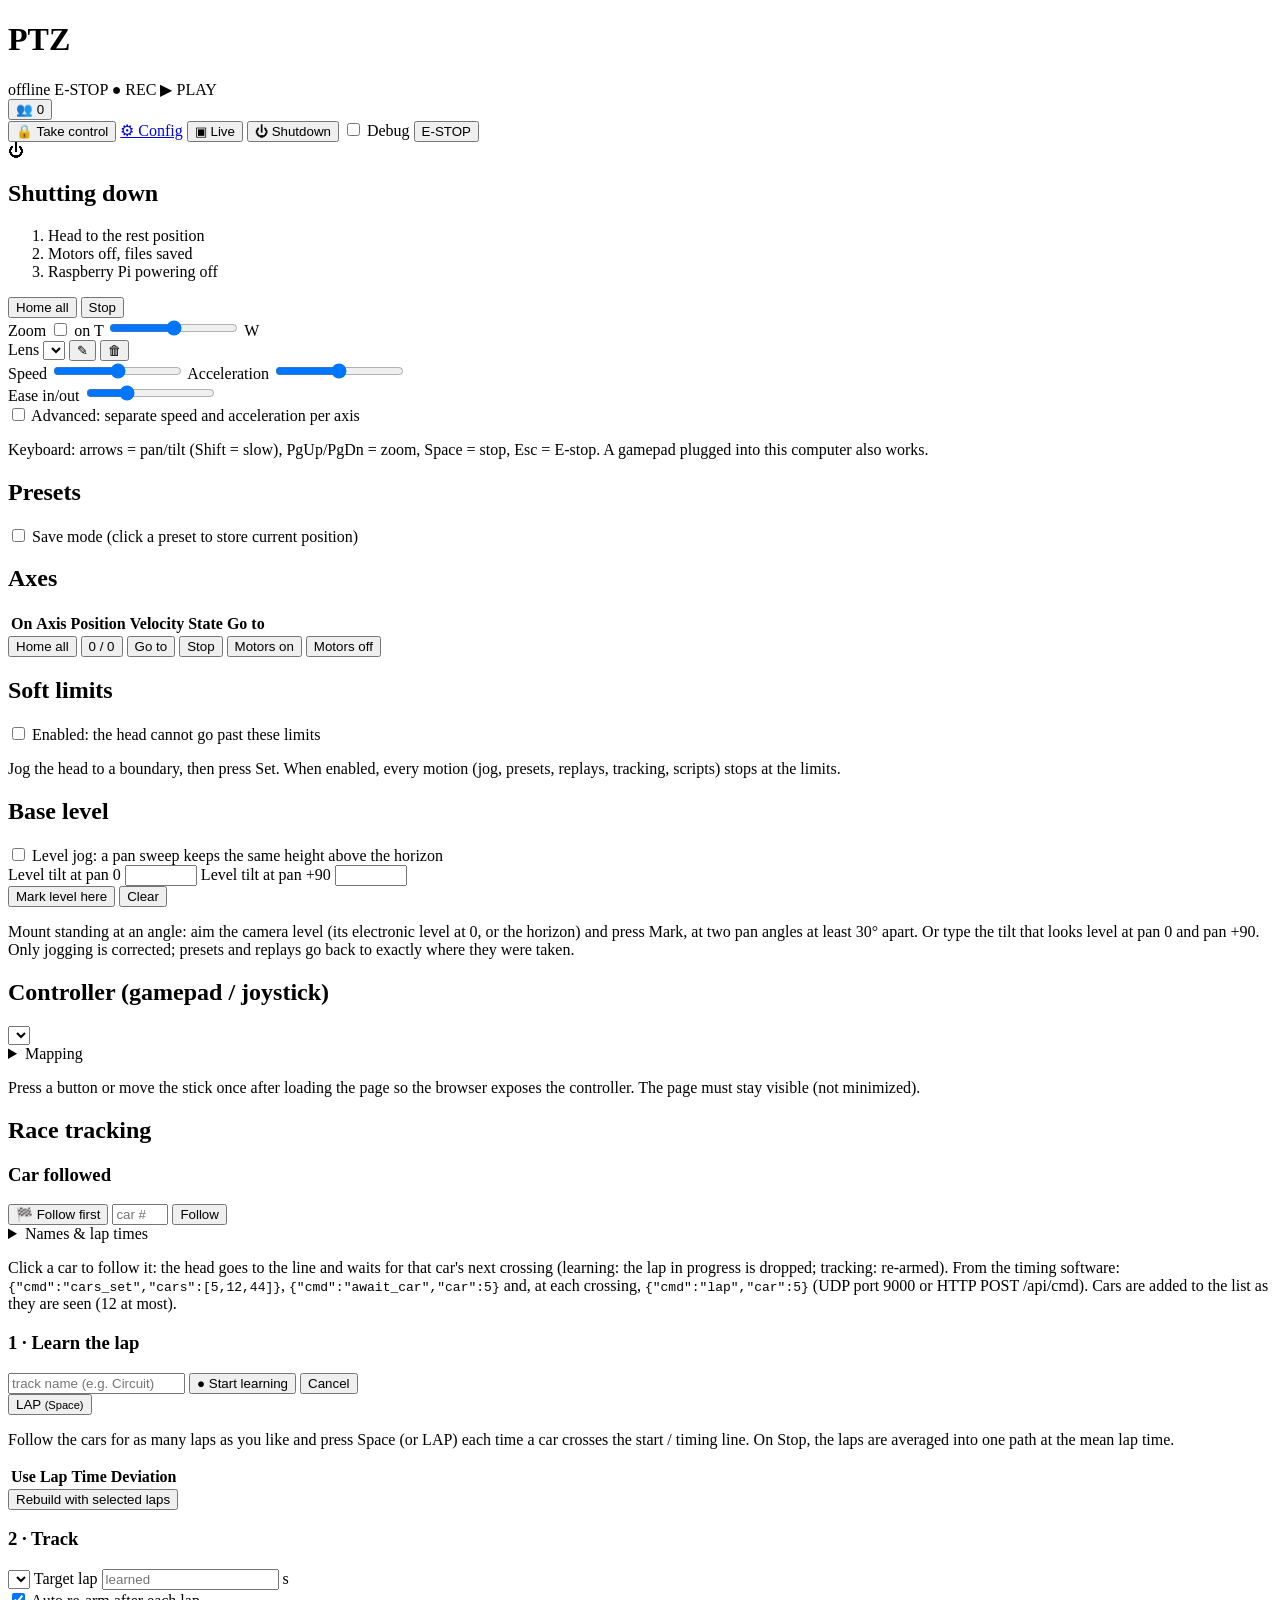
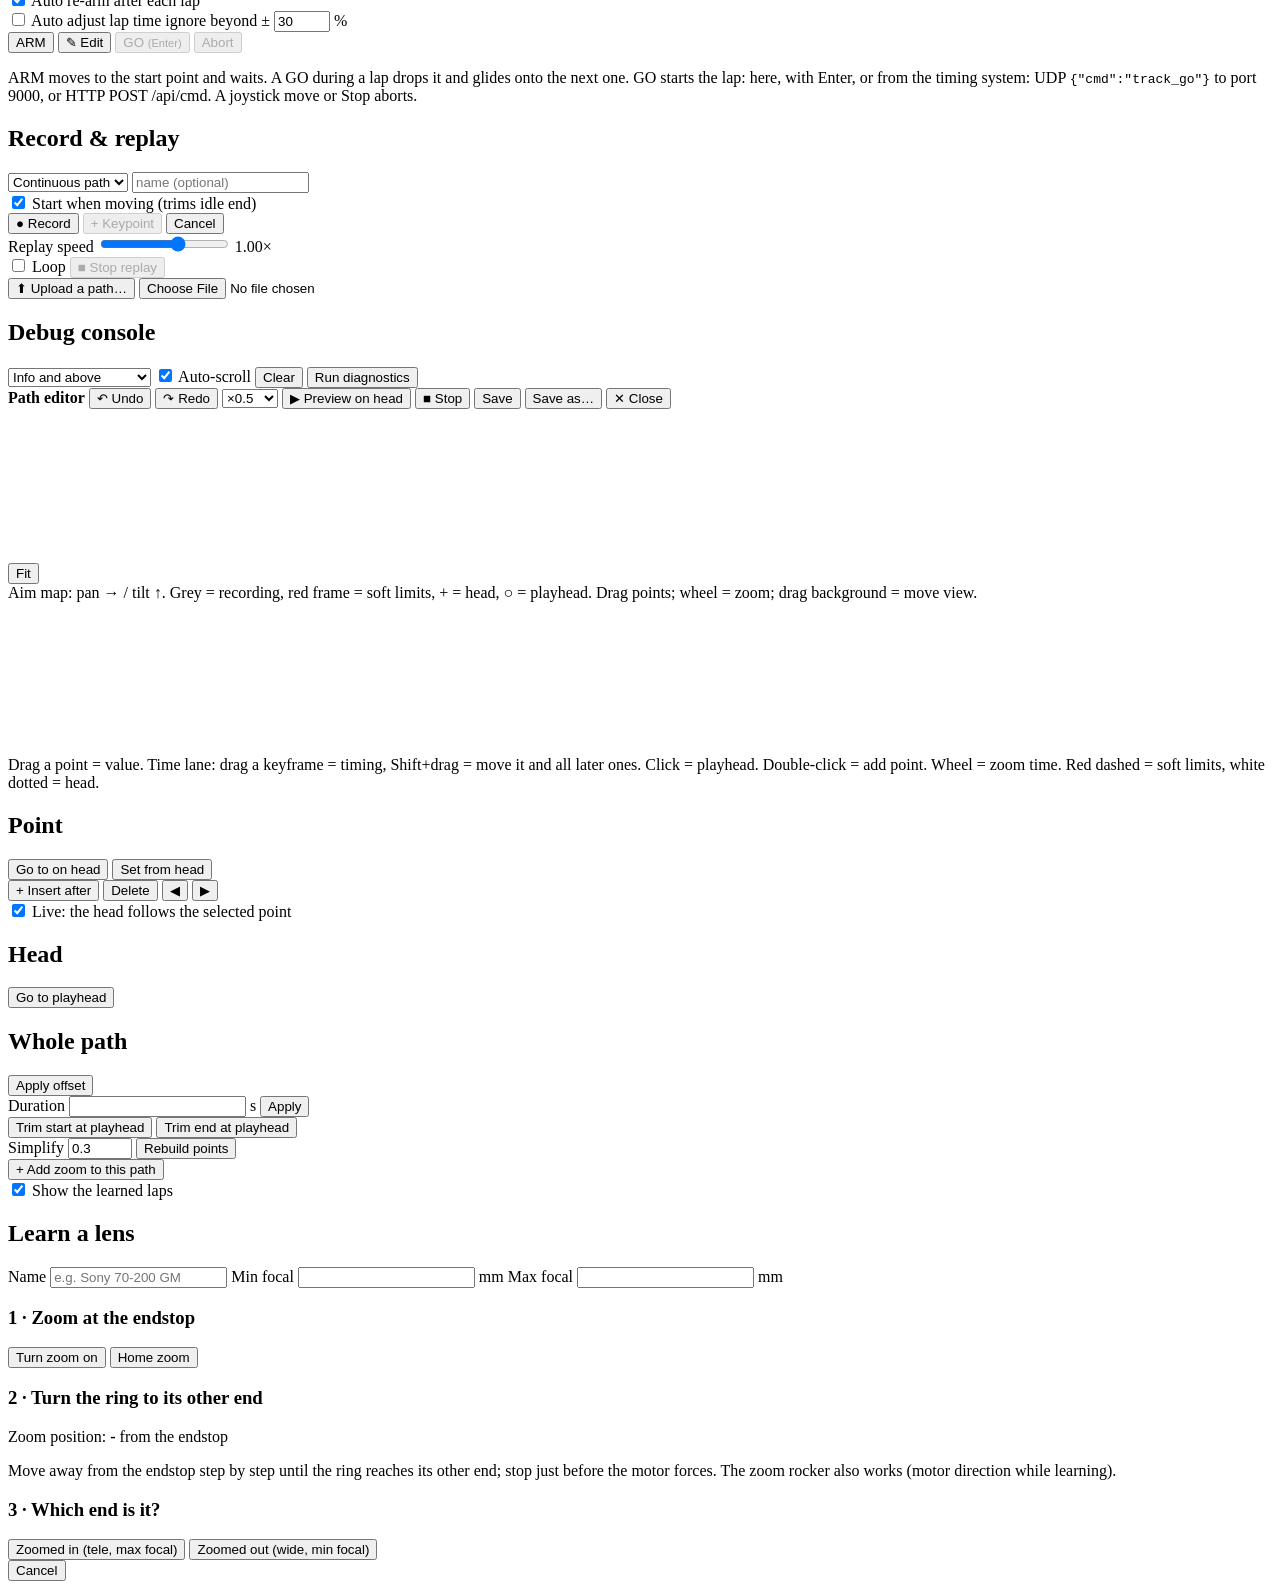
==== host/ptz/web/index.html @ 60d63cf4 "Zoom lenses: learned ring travel and direction, zoom in is always tele (v0.11.0) - Lens profiles (na" ====
<!doctype html>
<html lang="en">
<head>
  <meta charset="utf-8">
  <meta name="viewport" content="width=device-width, initial-scale=1, user-scalable=no">
  <title>PTZ Control</title>
  <link rel="stylesheet" href="/static/style.css">
</head>
<body>
  <header>
    <h1>PTZ</h1>
    <span id="conn" class="badge off">offline</span>
    <span id="estop-badge" class="badge danger hidden">E-STOP</span>
    <span id="rec-badge" class="badge rec hidden">● REC</span>
    <span id="play-badge" class="badge play hidden">▶ PLAY</span>
    <span id="error" class="error"></span>
    <div class="clients">
      <button id="btn-clients" class="small ghost" title="Connected devices">👥 <span id="client-count">0</span></button>
      <div id="clients-pop" class="popover hidden"></div>
    </div>
    <button id="btn-lock" class="small lock" title="Blocking mode: only you can move the head">🔒 Take control</button>
    <a class="btn small" href="/settings" title="Edit the configuration file">⚙ Config</a>
    <button id="btn-live" class="small" title="Live view: only jog, position, presets and race tracking (also at /live)">▣ Live</button>
    <button id="btn-shutdown" class="small" title="Rest the head, turn the motors off and shut the Pi down">⏻ Shutdown</button>
    <label class="debug-toggle"><input id="debug-mode" type="checkbox"> Debug</label>
    <button id="btn-estop" class="estop">E-STOP</button>
  </header>
  <div id="lock-banner" class="lock-banner hidden"></div>
  <div id="shutdown" class="shutdown hidden">
    <div class="sd-box">
      <div id="sd-icon" class="sd-icon">⏻</div>
      <h2 id="sd-title">Shutting down</h2>
      <p id="sd-msg"></p>
      <ol class="sd-steps">
        <li id="sd-s-parking">Head to the rest position</li>
        <li id="sd-s-motors_off">Motors off, files saved</li>
        <li id="sd-s-powering_off">Raspberry Pi powering off</li>
      </ol>
      <p id="sd-hint" class="muted"></p>
    </div>
  </div>
  <div id="config-banner" class="lock-banner hidden"></div>

  <main class="layout">
    <div class="col col-left">
      <section class="card control">
        <div id="readout" class="readout"></div>
        <div class="row live-only">
          <button id="btn-live-home">Home all</button>
          <button id="btn-live-stop">Stop</button>
        </div>
        <div id="pad" class="pad"><div id="knob" class="knob"></div></div>
        <div class="zoom">
          <label>Zoom</label>
          <label class="axis-toggle" title="Zoom drive fitted? Off: unpowered, left out of Home all, presets and replays">
            <input id="zoom-active" type="checkbox"> on</label>
          <span class="zt" title="Zoom in (tele)">T</span>
          <input id="zoom" type="range" min="-1" max="1" step="0.01" value="0">
          <span class="zt" title="Zoom out (wide)">W</span>
        </div>
        <div class="lens-row">
          <label for="lens-select">Lens</label>
          <select id="lens-select" title="The lens fitted: zoom in / out then turn its ring the right way, between its two ends"></select>
          <button id="btn-lens-edit" class="small" title="Learn this lens again">✎</button>
          <button id="btn-lens-del" class="small" title="Forget this lens">🗑</button>
          <span id="lens-info" class="lens-info"></span>
        </div>
        <div class="motion-settings">
          <div id="simple-sliders" class="sliders">
            <label for="speed">Speed</label>
            <input id="speed" type="range" min="0" max="1" step="any">
            <span id="speed-val" class="val"></span>
            <label for="accel">Acceleration</label>
            <input id="accel" type="range" min="0" max="1" step="any">
            <span id="accel-val" class="val"></span>
          </div>
          <table id="axis-sliders" class="axis-sliders hidden"><tbody></tbody></table>
          <div class="sliders">
            <label for="smoothing">Ease in/out</label>
            <input id="smoothing" type="range" min="0" max="1" step="0.05" value="0.3">
            <span id="smoothing-val" class="val"></span>
          </div>
          <label class="adv"><input id="advanced" type="checkbox"> Advanced: separate speed and acceleration per axis</label>
        </div>
        <p class="hint">Keyboard: arrows = pan/tilt (Shift = slow), PgUp/PgDn = zoom,
          Space = stop, Esc = E-stop. A gamepad plugged into this computer also works.</p>
      </section>

      <section class="card presets-card">
        <h2>Presets</h2>
        <div class="row">
          <label><input id="save-mode" type="checkbox"> Save mode (click a preset to store current position)</label>
        </div>
        <div id="presets" class="presets"></div>
      </section>
    </div>
    <div class="col col-mid">
      <section class="card axes-card">
        <h2>Axes</h2>
        <table id="axes"><thead>
          <tr><th title="Axis in use">On</th><th>Axis</th><th>Position</th><th>Velocity</th><th>State</th><th>Go to</th><th></th></tr>
        </thead><tbody></tbody></table>
        <div class="row buttons">
          <button id="btn-home">Home all</button>
        <button id="btn-center" title="Move pan and tilt to 0 / 0 (current speed and ease)">0 / 0</button>
          <button id="btn-goto">Go to</button>
          <button id="btn-stop">Stop</button>
          <button id="btn-enable">Motors on</button>
          <button id="btn-disable">Motors off</button>
        </div>
      </section>


      <section class="card limits-card">
        <h2>Soft limits</h2>
        <label class="lim-on"><input id="limits-on" type="checkbox"> Enabled: the head cannot go past these limits</label>
        <table id="limits-table"><tbody></tbody></table>
        <p class="hint">Jog the head to a boundary, then press Set. When enabled, every motion
          (jog, presets, replays, tracking, scripts) stops at the limits.</p>
      </section>

      <section class="card level-card" id="level-card">
        <h2>Base level</h2>
        <label class="lim-on"><input id="level-on" type="checkbox"> Level jog: a pan sweep keeps the same height above the horizon</label>
        <div class="level-grid">
          <label for="level-pitch" title="Tilt reading that looks level with the head at pan 0">Level tilt at pan 0</label>
          <input id="level-pitch" type="number" step="0.1" min="-45" max="45" class="num">
          <label for="level-roll" title="Tilt reading that looks level with the head at pan +90">Level tilt at pan +90</label>
          <input id="level-roll" type="number" step="0.1" min="-45" max="45" class="num">
        </div>
        <div class="row buttons">
          <button id="btn-level-mark" title="The camera looks level right now (camera level at 0, or the horizon centred)">Mark level here</button>
          <button id="btn-level-clear" class="ghost" title="Forget the marks: base level again">Clear</button>
          <span id="level-info" class="muted"></span>
        </div>
        <p class="hint">Mount standing at an angle: aim the camera level (its electronic level
          at 0, or the horizon) and press Mark, at two pan angles at least 30° apart. Or type
          the tilt that looks level at pan 0 and pan +90. Only jogging is corrected;
          presets and replays go back to exactly where they were taken.</p>
      </section>

      <section class="card pad-card">
        <h2>Controller (gamepad / joystick)</h2>
        <div id="gp-warning" class="result-bad hidden"></div>
        <div class="row" style="margin-top:0">
          <select id="gp-select" title="Which controller drives the head"></select>
          <span id="gp-info" class="muted"></span>
        </div>
        <div id="gp-live" class="gp-live"></div>
        <details id="gp-mapping-box">
          <summary>Mapping</summary>
          <table class="gp-map"><tbody>
            <tr><td>Pan</td><td><select id="gp-pan" class="gp-axis"></select></td>
              <td><label><input id="gp-pan-inv" type="checkbox"> invert</label></td>
              <td><button class="small" data-detect="gp-pan">detect</button></td></tr>
            <tr><td>Tilt</td><td><select id="gp-tilt" class="gp-axis"></select></td>
              <td><label><input id="gp-tilt-inv" type="checkbox"> invert</label></td>
              <td><button class="small" data-detect="gp-tilt">detect</button></td></tr>
            <tr><td>Zoom stick</td><td><select id="gp-zoom" class="gp-axis"></select></td>
              <td><label><input id="gp-zoom-inv" type="checkbox"> invert</label></td>
              <td><button class="small" data-detect="gp-zoom">detect</button></td></tr>
            <tr><td>Slider</td><td><select id="gp-slider" class="gp-axis"></select></td>
              <td><label><input id="gp-slider-inv" type="checkbox"> invert</label></td>
              <td><button class="small" data-detect="gp-slider">detect</button></td></tr>
            <tr><td>Slider controls</td><td colspan="3"><select id="gp-slider-mode">
              <option value="speed">Joystick speed</option>
              <option value="zoom_pos">Zoom position (slider = zoom)</option>
              <option value="zoom_rate">Zoom rate (centre = stop)</option>
            </select></td></tr>
            <tr><td>Deadband</td><td colspan="3"><input id="gp-deadband" type="number" min="0" max="0.5" step="0.01" class="short"></td></tr>
          </tbody></table>
          <div id="gp-buttons" class="gp-buttons"></div>
          <div class="row"><button id="gp-reset" class="small">Reset mapping to defaults</button></div>
        </details>
        <p class="hint">Press a button or move the stick once after loading the page so the
          browser exposes the controller. The page must stay visible (not minimized).</p>
      </section>
    </div>
    <div class="col col-right">
      <section class="card race">
        <h2>Race tracking</h2>
        <h3>Car followed <span id="car-status" class="car-status"></span></h3>
        <div class="row car-tools">
          <button id="btn-follow-first" title="Follow the leading car, whatever its number. When another car takes the lead (it crosses the line first), the head switches to it at that crossing.">🏁 Follow first</button>
          <input id="car-add" type="number" min="1" max="999" placeholder="car #" class="short">
          <button id="btn-car-add" class="small" title="Follow this car number (added to the list)">Follow</button>
        </div>
        <div id="car-grid" class="car-grid"></div>
        <details class="car-more">
          <summary>Names &amp; lap times</summary>
          <table id="car-table" class="car-table"><thead>
            <tr><th>Car</th><th>Name</th><th>Pos</th><th>Laps</th><th>Last</th><th>Best</th><th>Seen</th></tr>
          </thead><tbody></tbody></table>
          <div class="row">
            <button id="btn-cars-reset" class="small ghost" title="New race: forget every lap time and position (the list and names are kept)">Reset lap times</button>
            <button id="btn-cars-flush" class="small ghost" title="Forget every car: numbers, names and lap times">Flush car list</button>
          </div>
        </details>
        <p class="hint">Click a car to follow it: the head goes to the line and waits for
          that car's next crossing (learning: the lap in progress is dropped; tracking: re-armed).
          From the timing software: <code>{"cmd":"cars_set","cars":[5,12,44]}</code>,
          <code>{"cmd":"await_car","car":5}</code> and, at each crossing,
          <code>{"cmd":"lap","car":5}</code> (UDP port 9000 or HTTP POST /api/cmd).
          Cars are added to the list as they are seen (12 at most).</p>

        <h3>1 · Learn the lap</h3>
        <div class="row">
          <input id="learn-name" type="text" placeholder="track name (e.g. Circuit)">
          <button id="btn-learn" class="rec-btn">● Start learning</button>
          <button id="btn-learn-cancel" class="hidden">Cancel</button>
        </div>
        <div id="learn-active" class="hidden">
          <button id="btn-lap" class="lap-btn">LAP <small>(Space)</small></button>
          <div id="learn-status" class="muted"></div>
        </div>
        <p class="hint">Follow the cars for as many laps as you like and press Space
          (or LAP) each time a car crosses the start / timing line. On Stop, the laps
          are averaged into one path at the mean lap time.</p>
        <div id="build-result" class="hidden">
          <table id="lap-table"><thead><tr><th>Use</th><th>Lap</th><th>Time</th><th>Deviation</th></tr></thead><tbody></tbody></table>
          <div class="row"><button id="btn-rebuild" class="small">Rebuild with selected laps</button>
            <span id="build-info" class="muted"></span></div>
        </div>

        <h3>2 · Track</h3>
        <div class="row">
          <select id="track-select"></select>
          <label>Target lap <input id="target-lap" type="number" min="1" step="0.1" placeholder="learned" class="short"> s</label>
        </div>
        <div class="row race-settings">
          <label><input id="auto-rearm" type="checkbox" checked> Auto re-arm after each lap</label>
        </div>
        <div class="row race-settings">
          <label title="After each GO, the next lap time moves halfway to the measured GO-to-GO time">
            <input id="auto-adjust" type="checkbox"> Auto adjust lap time</label>
          <label title="Measured laps further than this from the current lap time are ignored (crash, slow lap, another car)">
            ignore beyond ± <input id="adjust-tol" type="number" min="2" max="100" step="1" value="30" class="short"> %</label>
        </div>
        <div id="track-speed" class="muted"></div>
        <div class="row">
          <button id="btn-arm">ARM</button>
          <button id="btn-track-edit" title="Fine-tune this track in the path editor">✎ Edit</button>
          <button id="btn-go" class="go-btn" disabled title="Start the lap now. During a lap: drop it and start the next one">GO <small>(Enter)</small></button>
          <button id="btn-track-abort" disabled>Abort</button>
        </div>
        <div class="row"><div class="progress"><div id="track-progress"></div></div></div>
        <div id="track-status" class="muted"></div>
        <p class="hint">ARM moves to the start point and waits. A GO during a lap drops it and
          glides onto the next one. GO starts the lap: here,
          with Enter, or from the timing system: UDP <code>{"cmd":"track_go"}</code> to port 9000,
          or HTTP POST /api/cmd. A joystick move or Stop aborts.</p>
      </section>

      <section class="card recorder">
        <h2>Record &amp; replay</h2>
        <div class="row">
          <select id="rec-mode" title="Continuous: the whole path is recorded. Keypoints: only the points you add, replayed smoothly.">
            <option value="continuous">Continuous path</option>
            <option value="keypoints">Keypoints</option>
          </select>
          <input id="rec-name" type="text" placeholder="name (optional)">
        </div>
        <div class="row">
          <label title="The clock starts when the head starts to move, and the motionless end is trimmed">
            <input id="rec-on-move" type="checkbox" checked> Start when moving (trims idle end)</label>
        </div>
        <div class="row">
          <button id="btn-rec" class="rec-btn">● Record</button>
          <button id="btn-keypoint" disabled>+ Keypoint</button>
          <button id="btn-rec-cancel" class="hidden">Cancel</button>
        </div>
        <div id="rec-status" class="muted"></div>

        <div class="sliders replay">
          <label for="play-speed">Replay speed</label>
          <input id="play-speed" type="range" min="-3.32" max="2" step="0.01" value="0">
          <span id="play-speed-val" class="val">1.00×</span>
        </div>
        <div class="row">
          <label><input id="play-loop" type="checkbox"> Loop</label>
          <button id="btn-play-stop" disabled>■ Stop replay</button>
          <div class="progress"><div id="play-progress"></div></div>
        </div>
        <div id="play-status" class="muted"></div>
        <table id="recordings"><tbody></tbody></table>
        <div class="row">
          <button id="btn-upload" class="small">⬆ Upload a path…</button>
          <input id="upload-file" type="file" accept=".json,application/json" class="hidden">
        </div>
      </section>
    </div>

    <section id="debug-card" class="card debug hidden">
      <h2>Debug console</h2>
      <div class="row">
        <select id="log-level">
          <option value="DEBUG">All messages</option>
          <option value="INFO" selected>Info and above</option>
          <option value="WARNING">Warnings and errors</option>
        </select>
        <label><input id="log-autoscroll" type="checkbox" checked> Auto-scroll</label>
        <button id="btn-log-clear">Clear</button>
        <button id="btn-diag">Run diagnostics</button>
      </div>
      <div id="console" class="console"></div>
    </section>
  </main>


  <!-- ============================== path editor (overlay) ============================== -->
  <div id="editor" class="editor hidden">
    <div class="ed-bar">
      <b id="ed-title">Path editor</b>
      <span id="ed-info" class="muted"></span>
      <span class="grow"></span>
      <button id="ed-undo" class="small" title="Ctrl+Z">↶ Undo</button>
      <button id="ed-redo" class="small" title="Ctrl+Y">↷ Redo</button>
      <select id="ed-prev-speed" title="Preview speed"><option value="0.25">×0.25</option><option value="0.5" selected>×0.5</option><option value="1">×1</option></select>
      <button id="ed-preview" class="small">▶ Preview on head</button>
      <button id="ed-prev-stop" class="small">■ Stop</button>
      <button id="ed-save" class="small rec-btn">Save</button>
      <button id="ed-saveas" class="small">Save as…</button>
      <button id="ed-close" class="small">✕ Close</button>
    </div>
    <div class="ed-body">
      <div class="ed-views">
        <div class="ed-map-wrap">
          <canvas id="ed-map"></canvas>
          <div class="ed-overlay-btns"><button id="ed-fit" class="small">Fit</button></div>
          <div class="ed-legend muted">Aim map: pan → / tilt ↑. Grey = recording, red frame = soft limits, + = head, ○ = playhead. Drag points; wheel = zoom; drag background = move view.</div>
        </div>
        <div class="ed-tl-wrap">
          <canvas id="ed-tl"></canvas>
          <div class="ed-legend muted">Drag a point = value. Time lane: drag a keyframe = timing, Shift+drag = move it and all later ones. Click = playhead. Double-click = add point. Wheel = zoom time. Red dashed = soft limits, white dotted = head.</div>
        </div>
      </div>
      <div class="ed-side">
        <section class="card">
          <h2>Point <span id="ed-pt-index"></span></h2>
          <div id="ed-point" class="ed-point"></div>
          <div class="row">
            <button id="ed-goto" class="small" title="Move the head to this point">Go to on head</button>
            <button id="ed-from-head" class="small" title="Store the head position in this point">Set from head</button>
          </div>
          <div class="row">
            <button id="ed-insert" class="small">+ Insert after</button>
            <button id="ed-delete" class="small">Delete</button>
            <button id="ed-prev-pt" class="small">◀</button>
            <button id="ed-next-pt" class="small">▶</button>
          </div>
          <label class="ed-live"><input id="ed-live" type="checkbox" checked> Live: the head follows the selected point</label>
        </section>
        <section class="card">
          <h2>Head</h2>
          <div id="ed-head" class="ed-head"></div>
          <div class="row"><button id="ed-goto-play" class="small">Go to playhead</button>
            <span id="ed-play-t" class="muted"></span></div>
        </section>
        <section class="card">
          <h2>Whole path</h2>
          <div id="ed-offsets" class="ed-offsets"></div>
          <div class="row"><button id="ed-offset-apply" class="small">Apply offset</button></div>
          <div class="row">
            <label>Duration <input id="ed-duration" type="number" min="0.5" step="0.1" class="short"> s</label>
            <button id="ed-duration-apply" class="small">Apply</button>
          </div>
          <div class="row">
            <button id="ed-trim-start" class="small">Trim start at playhead</button>
            <button id="ed-trim-end" class="small">Trim end at playhead</button>
          </div>
          <div class="row">
            <label>Simplify <input id="ed-tol" type="number" min="0.02" max="5" step="0.05" value="0.3" class="short"></label>
            <button id="ed-resimplify" class="small">Rebuild points</button>
          </div>
          <div id="ed-dev" class="muted"></div>
          <div class="row" id="ed-zoom-add-row"><button id="ed-zoom-add" class="small">+ Add zoom to this path</button></div>
          <label class="ed-live" id="ed-ghost-row"><input id="ed-ghosts" type="checkbox" checked> Show the learned laps</label>
        </section>
      </div>
    </div>
  </div>

  <div id="lens-wizard" class="modal hidden">
    <div class="modal-box">
      <h2>Learn a lens</h2>
      <div class="lw-form">
        <label>Name <input id="lw-name" type="text" maxlength="32" placeholder="e.g. Sony 70-200 GM"></label>
        <label>Min focal <input id="lw-fmin" type="number" min="1" step="1" class="short"> mm</label>
        <label>Max focal <input id="lw-fmax" type="number" min="1" step="1" class="short"> mm</label>
      </div>
      <h3>1 · Zoom at the endstop</h3>
      <div class="row">
        <span id="lw-state" class="lw-state"></span>
        <button id="lw-on" class="small">Turn zoom on</button>
        <button id="lw-home" class="small">Home zoom</button>
      </div>
      <h3>2 · Turn the ring to its other end</h3>
      <div class="lw-pos">Zoom position: <b id="lw-pos">-</b> <span class="muted">from the endstop</span></div>
      <div id="lw-steps" class="lw-steps"></div>
      <p class="hint">Move away from the endstop step by step until the ring reaches its other
        end; stop just before the motor forces. The zoom rocker also works (motor direction
        while learning).</p>
      <h3>3 · Which end is it?</h3>
      <div class="row lw-ends">
        <button id="lw-tele" title="The picture is zoomed in: max focal">Zoomed in (tele, max focal)</button>
        <button id="lw-wide" title="The picture is zoomed out: min focal">Zoomed out (wide, min focal)</button>
      </div>
      <div id="lw-msg" class="lw-msg"></div>
      <div class="row lw-foot"><button id="lw-cancel" class="small ghost">Cancel</button></div>
    </div>
  </div>

  <script src="/static/app.js"></script>
  <script src="/static/editor.js"></script>
</body>
</html>
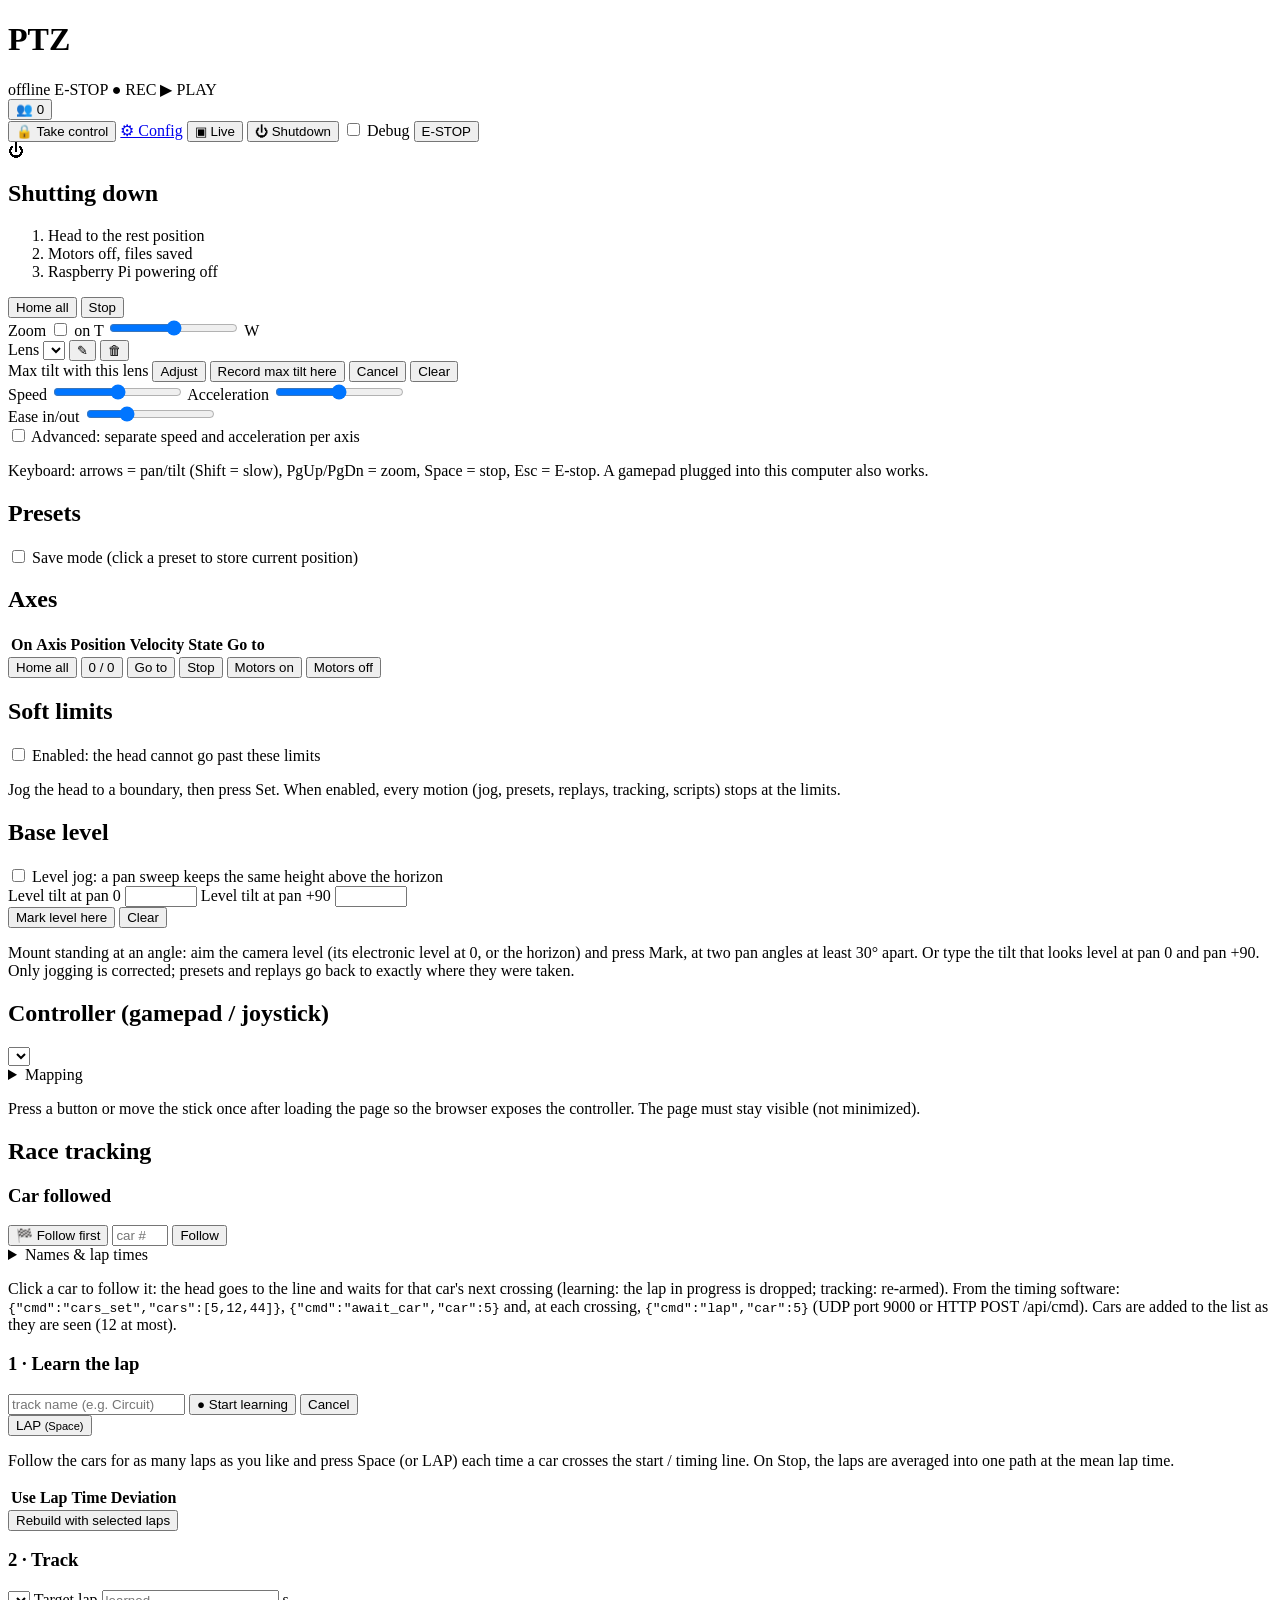
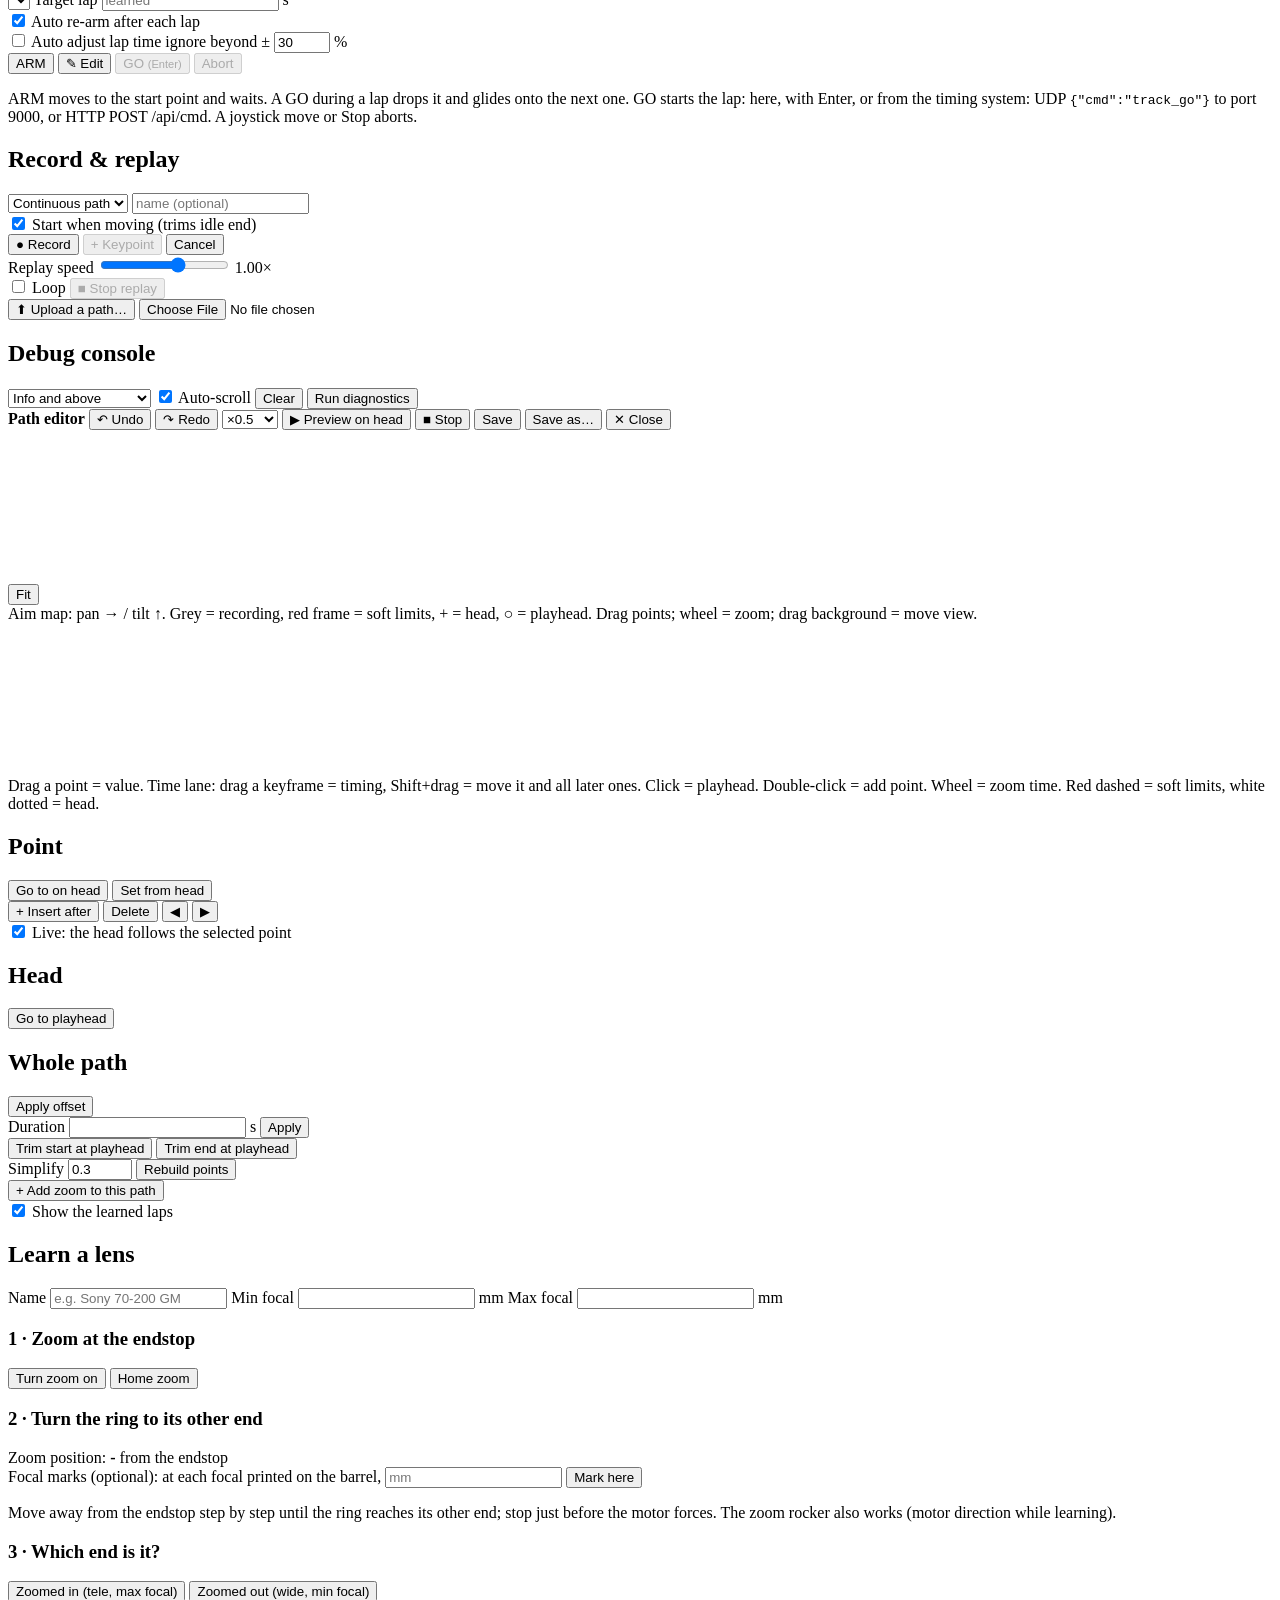
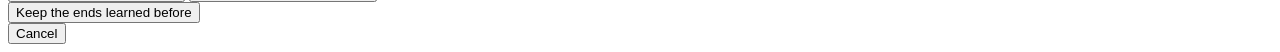
==== commit 0d1b5940: "Lens max tilt, focal marks, zoom shown as focal length (v0.12.0) - Per-lens max tilt: lens_tilt_adju" ====
--- a/host/ptz/web/index.html
+++ b/host/ptz/web/index.html
@@ -64,6 +64,14 @@
           <button id="btn-lens-edit" class="small" title="Learn this lens again">✎</button>
           <button id="btn-lens-del" class="small" title="Forget this lens">🗑</button>
           <span id="lens-info" class="lens-info"></span>
+        </div>
+        <div id="lens-tilt" class="lens-tilt hidden">
+          <span class="lt-label">Max tilt with this lens <b id="lens-tilt-val"></b></span>
+          <button id="btn-lt-adjust" class="small" title="Free the tilt (soft limits off, up to the configured travel) to find how low the camera may go with this lens">Adjust</button>
+          <button id="btn-lt-record" class="small hidden">Record max tilt here</button>
+          <button id="btn-lt-cancel" class="small ghost hidden">Cancel</button>
+          <button id="btn-lt-clear" class="small ghost" title="No max tilt for this lens: the soft limits apply">Clear</button>
+          <div id="lens-tilt-hint" class="lt-hint hidden"></div>
         </div>
         <div class="motion-settings">
           <div id="simple-sliders" class="sliders">
@@ -397,6 +405,12 @@
       <h3>2 · Turn the ring to its other end</h3>
       <div class="lw-pos">Zoom position: <b id="lw-pos">-</b> <span class="muted">from the endstop</span></div>
       <div id="lw-steps" class="lw-steps"></div>
+      <div class="lw-marks">
+        <span class="muted">Focal marks (optional): at each focal printed on the barrel,</span>
+        <input id="lw-mark-f" type="number" min="1" step="any" placeholder="mm" class="short">
+        <button id="lw-mark" class="small" title="The ring is at this focal length now">Mark here</button>
+        <div id="lw-marks" class="lw-chips"></div>
+      </div>
       <p class="hint">Move away from the endstop step by step until the ring reaches its other
         end; stop just before the motor forces. The zoom rocker also works (motor direction
         while learning).</p>
@@ -405,6 +419,7 @@
         <button id="lw-tele" title="The picture is zoomed in: max focal">Zoomed in (tele, max focal)</button>
         <button id="lw-wide" title="The picture is zoomed out: min focal">Zoomed out (wide, min focal)</button>
       </div>
+      <div class="row"><button id="lw-keep" class="small hidden" title="Save the name, focal lengths and marks; keep the ends learned before">Keep the ends learned before</button></div>
       <div id="lw-msg" class="lw-msg"></div>
       <div class="row lw-foot"><button id="lw-cancel" class="small ghost">Cancel</button></div>
     </div>
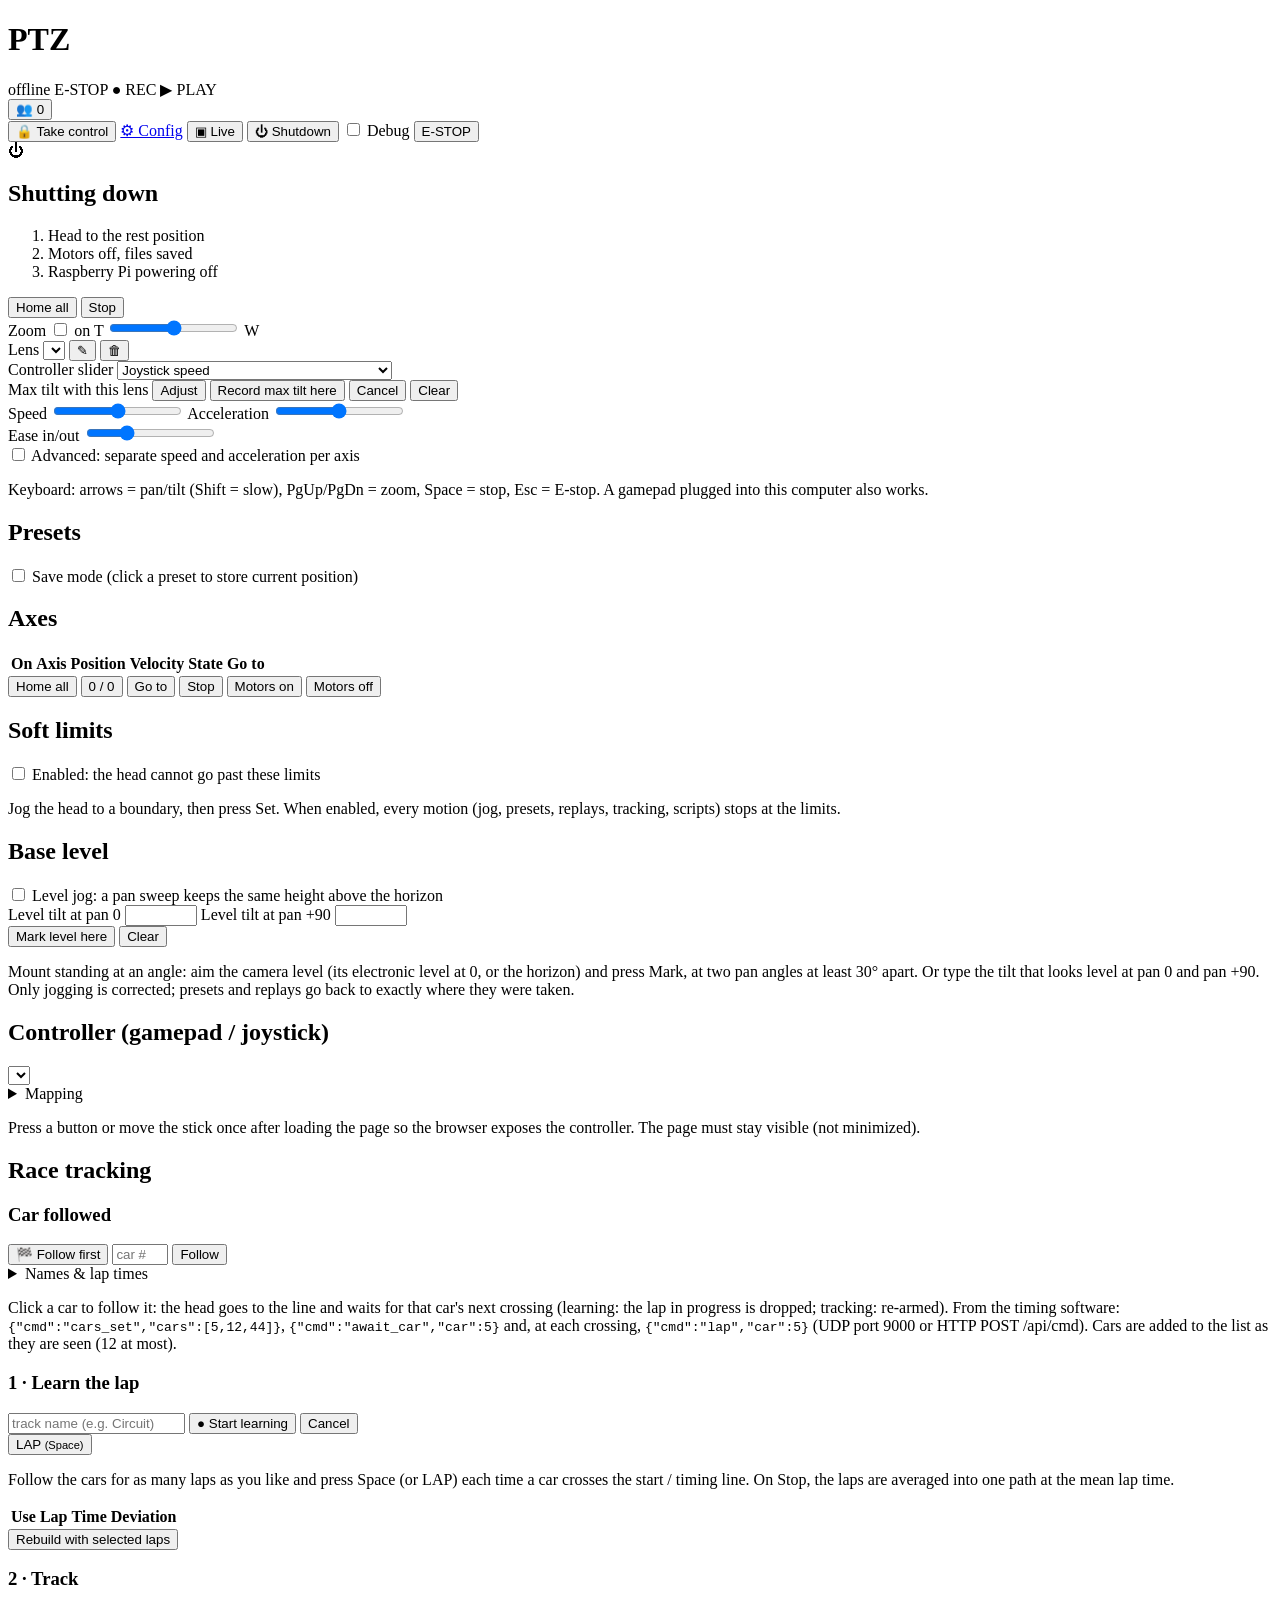
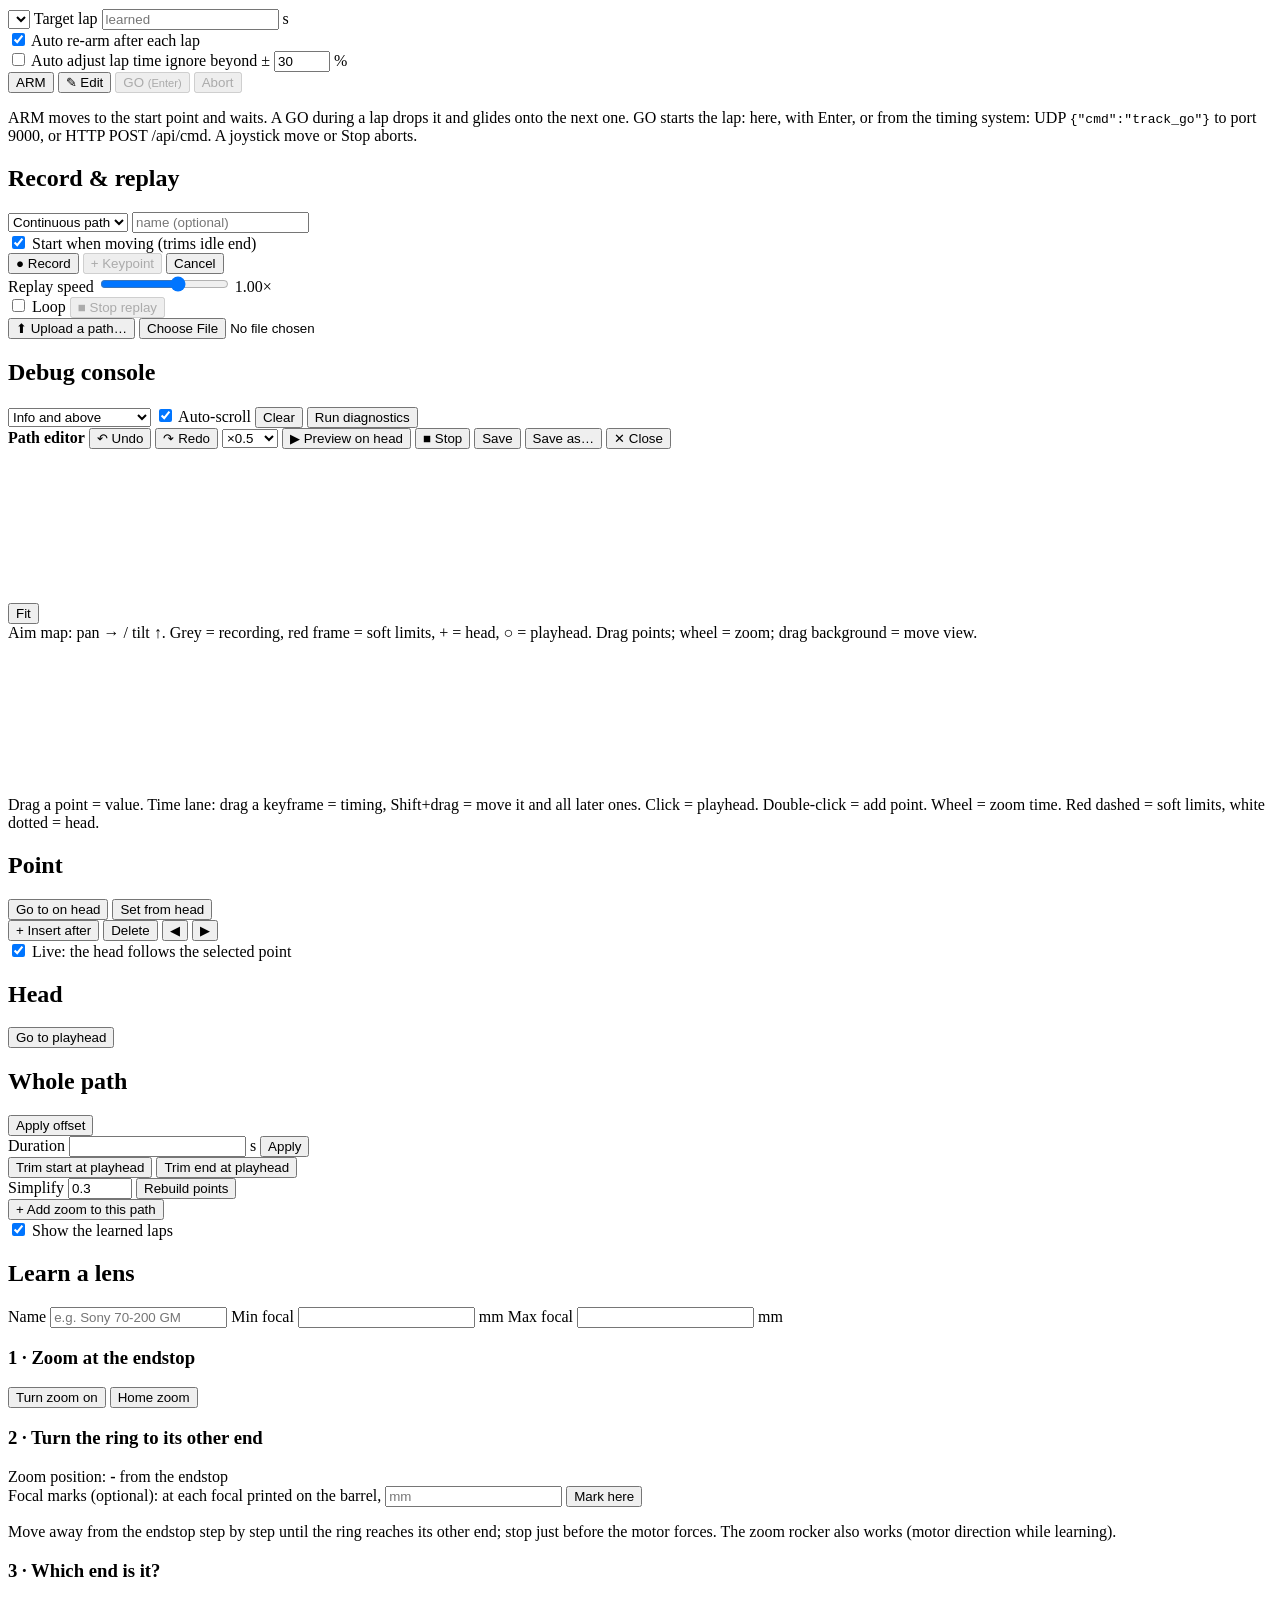
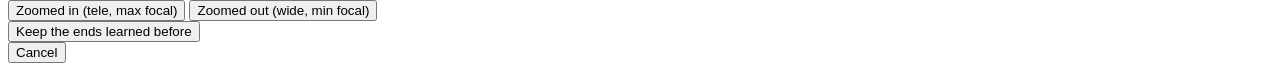
==== commit f904b184: "Controller slider choice next to the zoom, also in the Live view (v0.12.1) The slider mode (joystick" ====
--- a/host/ptz/web/index.html
+++ b/host/ptz/web/index.html
@@ -65,6 +65,15 @@
           <button id="btn-lens-del" class="small" title="Forget this lens">🗑</button>
           <span id="lens-info" class="lens-info"></span>
         </div>
+        <div id="gp-slider-row" class="lens-row hidden">
+          <label for="gp-slider-mode">Controller slider</label>
+          <select id="gp-slider-mode" title="What the slider of the game controller does">
+            <option value="speed">Joystick speed</option>
+            <option value="zoom_pos">Zoom: slider position = zoom (wide … tele)</option>
+            <option value="zoom_rate">Zoom rate (centre = stop)</option>
+          </select>
+          <span id="gp-slider-info" class="lens-info"></span>
+        </div>
         <div id="lens-tilt" class="lens-tilt hidden">
           <span class="lt-label">Max tilt with this lens <b id="lens-tilt-val"></b></span>
           <button id="btn-lt-adjust" class="small" title="Free the tilt (soft limits off, up to the configured travel) to find how low the camera may go with this lens">Adjust</button>
@@ -170,11 +179,6 @@
             <tr><td>Slider</td><td><select id="gp-slider" class="gp-axis"></select></td>
               <td><label><input id="gp-slider-inv" type="checkbox"> invert</label></td>
               <td><button class="small" data-detect="gp-slider">detect</button></td></tr>
-            <tr><td>Slider controls</td><td colspan="3"><select id="gp-slider-mode">
-              <option value="speed">Joystick speed</option>
-              <option value="zoom_pos">Zoom position (slider = zoom)</option>
-              <option value="zoom_rate">Zoom rate (centre = stop)</option>
-            </select></td></tr>
             <tr><td>Deadband</td><td colspan="3"><input id="gp-deadband" type="number" min="0" max="0.5" step="0.01" class="short"></td></tr>
           </tbody></table>
           <div id="gp-buttons" class="gp-buttons"></div>
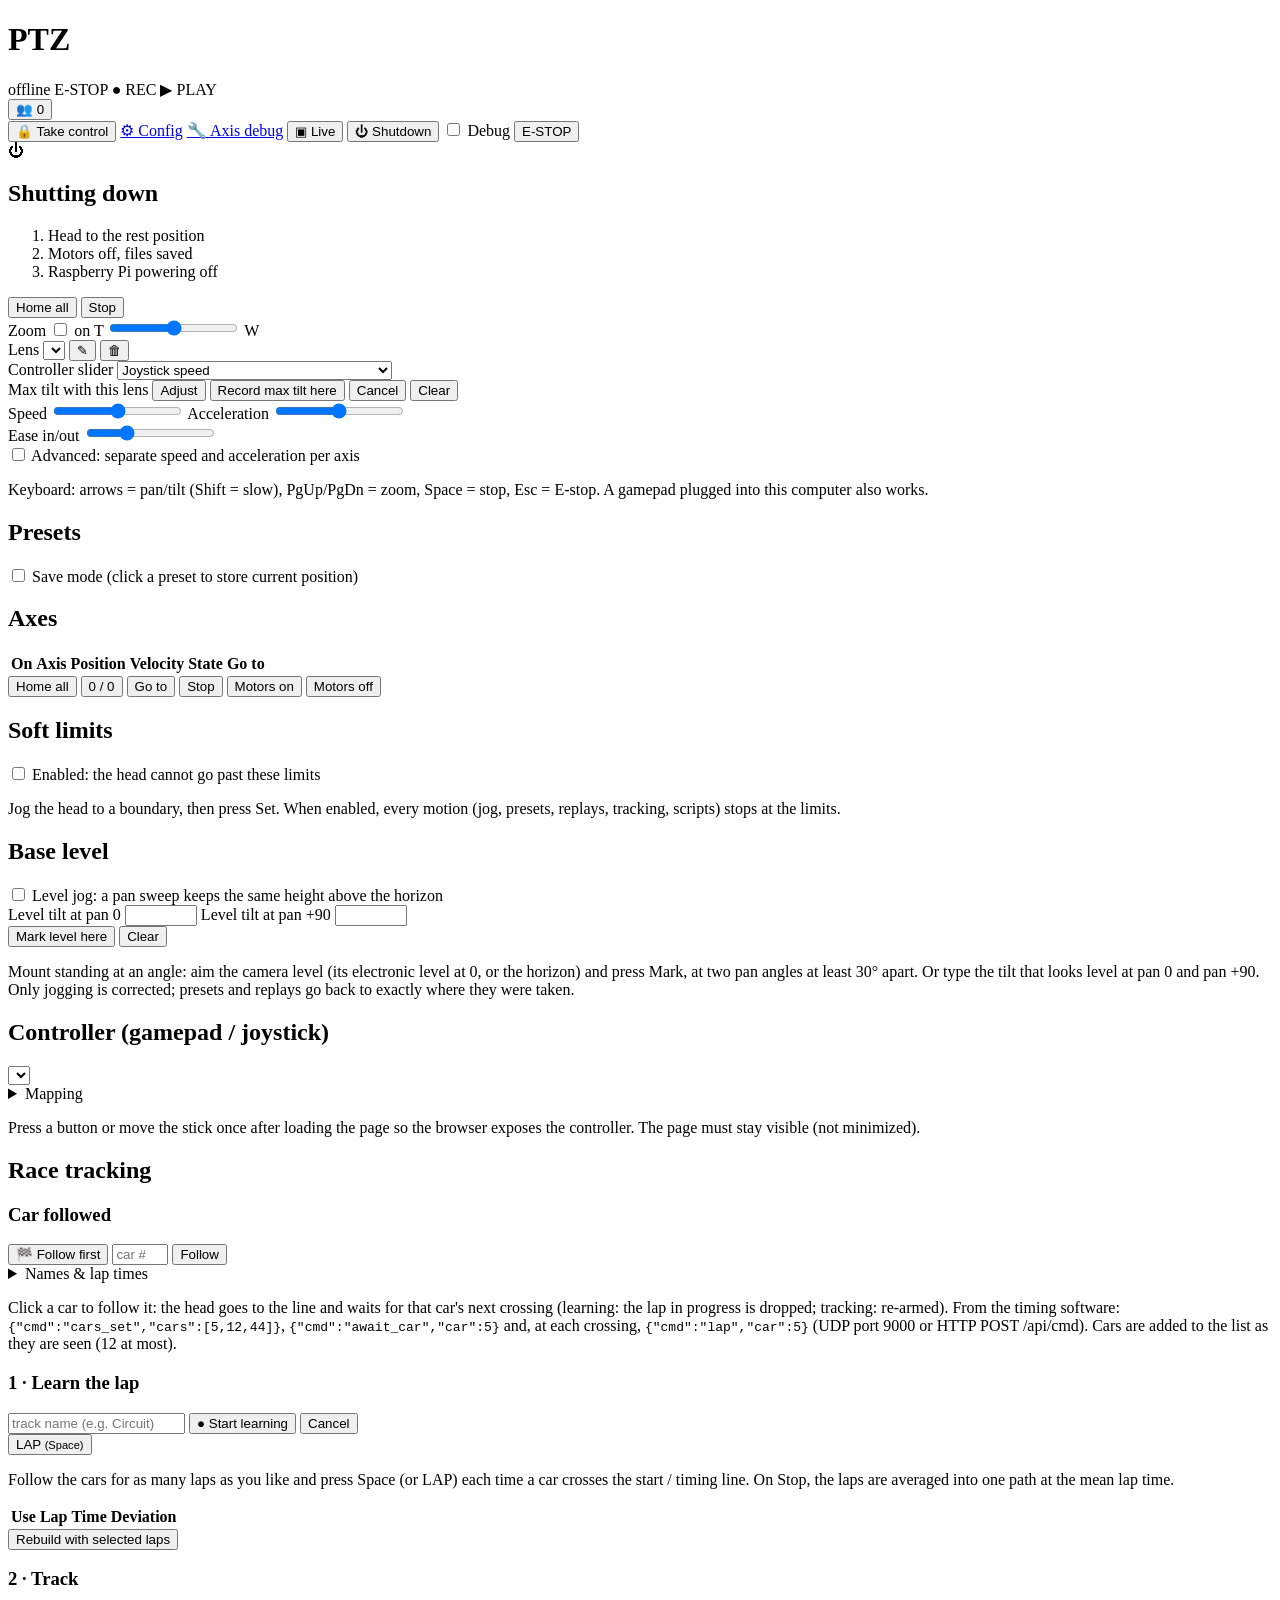
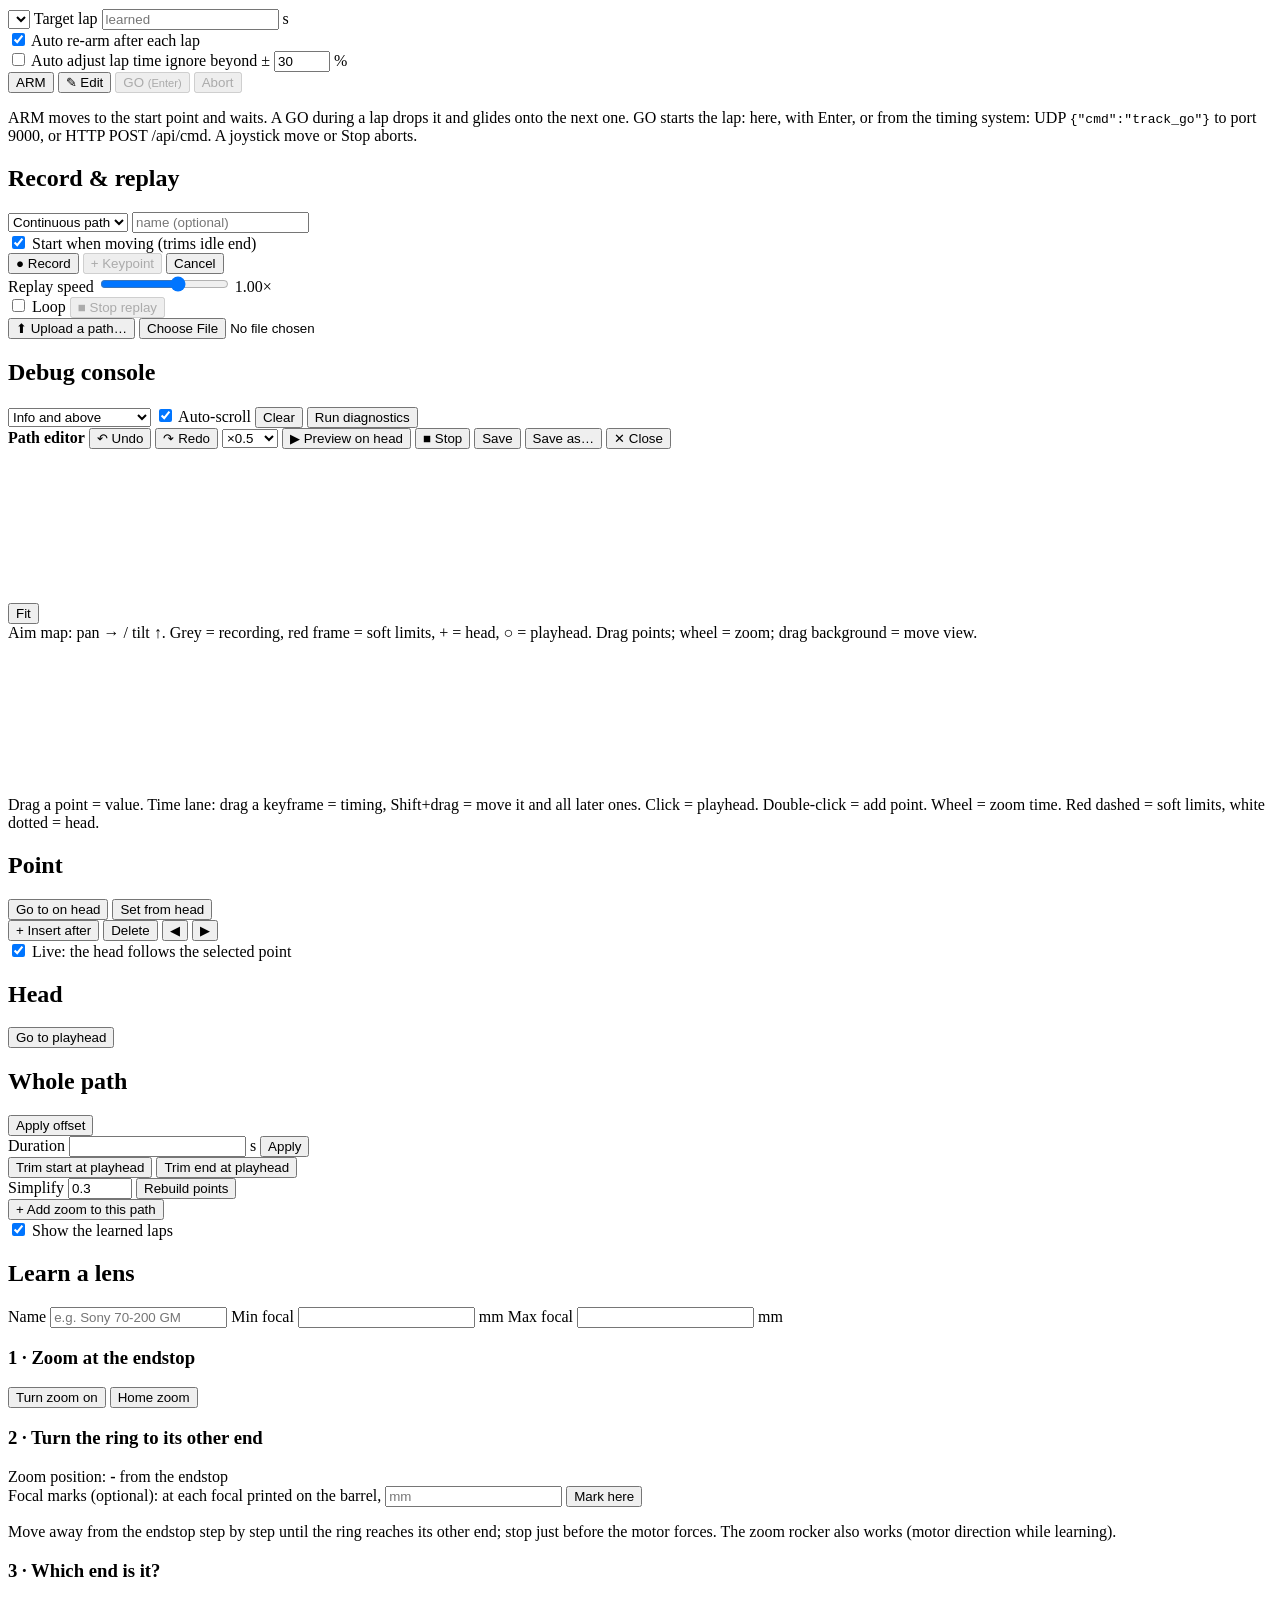
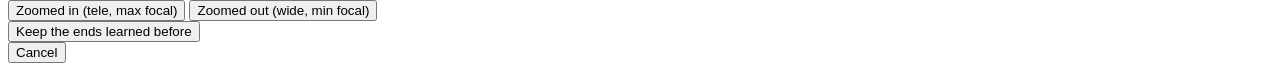
==== commit 0b29b91f: "Axis debug page: raw step moves for wiring checks (v0.13.0) /debug turns an axis by a number of micr" ====
--- a/host/ptz/web/index.html
+++ b/host/ptz/web/index.html
@@ -20,6 +20,7 @@
     </div>
     <button id="btn-lock" class="small lock" title="Blocking mode: only you can move the head">🔒 Take control</button>
     <a class="btn small" href="/settings" title="Edit the configuration file">⚙ Config</a>
+    <a class="btn small" href="/debug" title="Axis debug: turn a motor by a number of steps, no homing (wiring check)">🔧 Axis debug</a>
     <button id="btn-live" class="small" title="Live view: only jog, position, presets and race tracking (also at /live)">▣ Live</button>
     <button id="btn-shutdown" class="small" title="Rest the head, turn the motors off and shut the Pi down">⏻ Shutdown</button>
     <label class="debug-toggle"><input id="debug-mode" type="checkbox"> Debug</label>
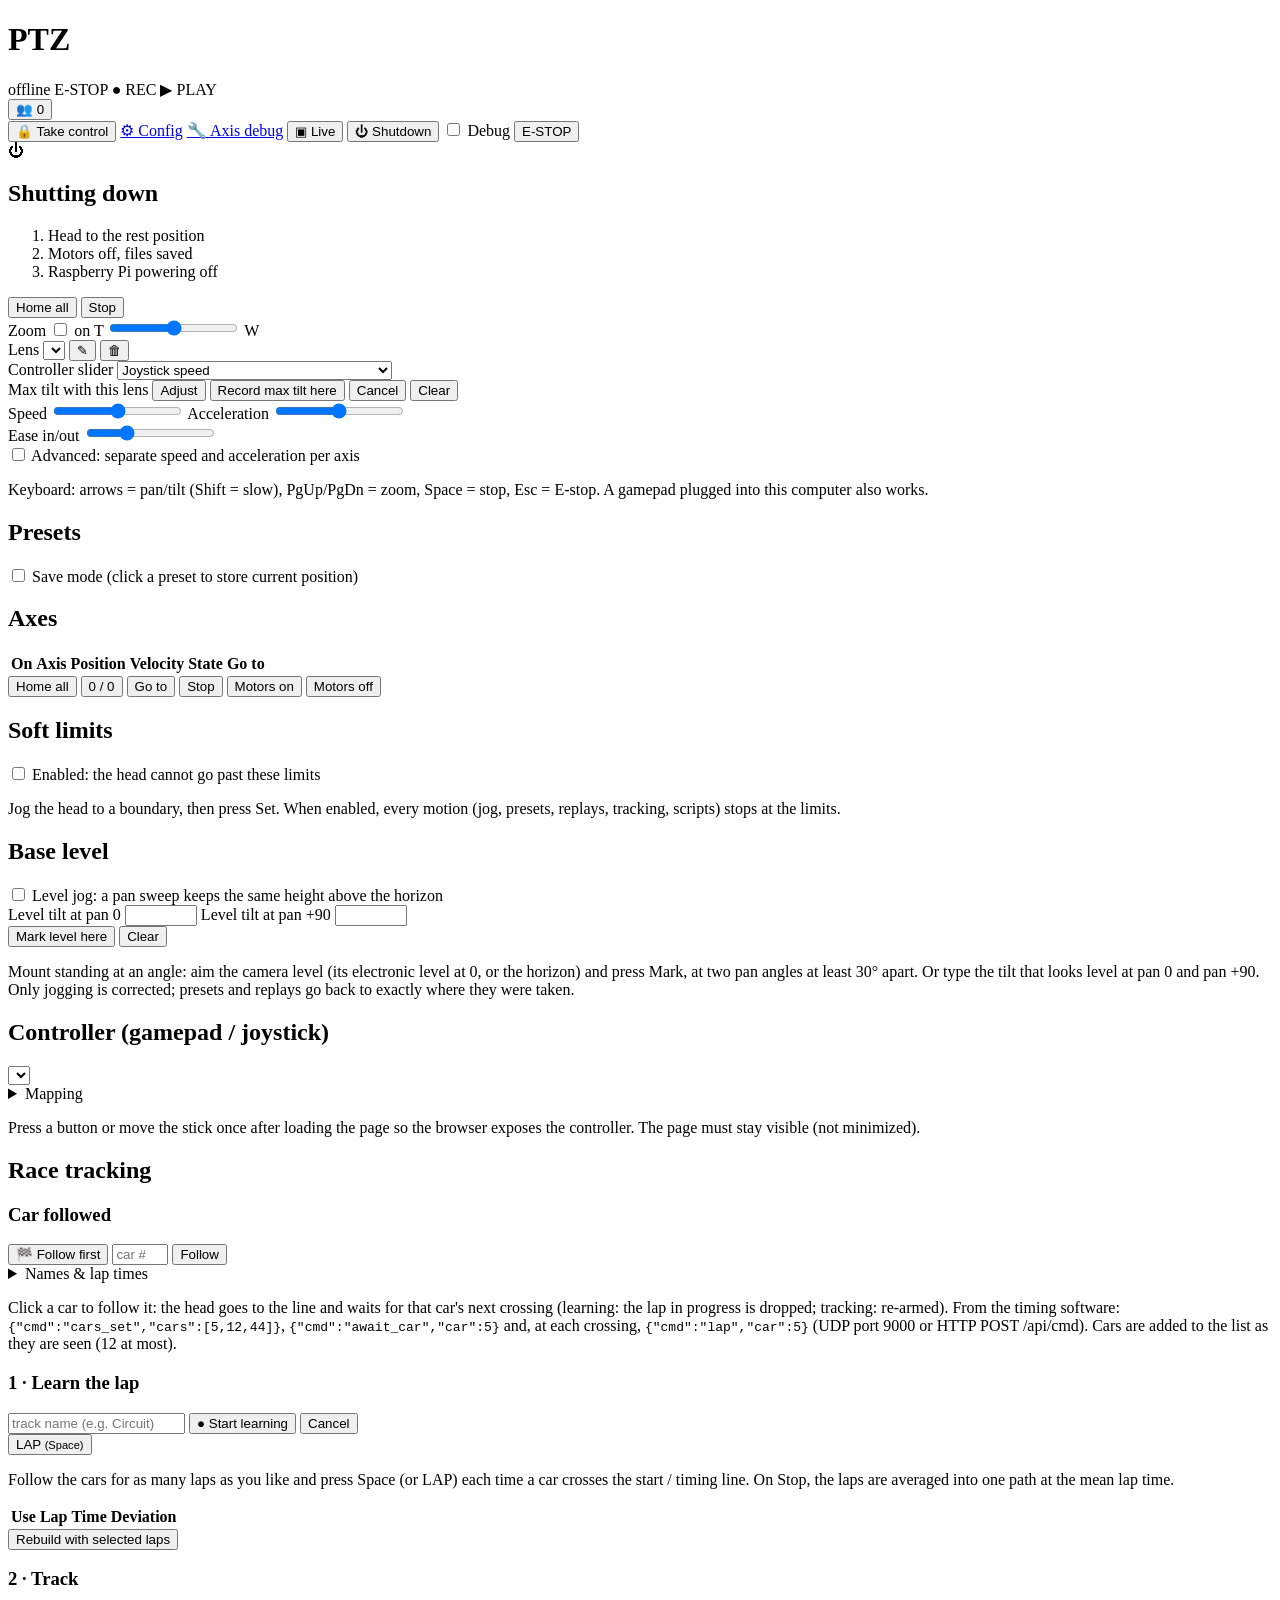
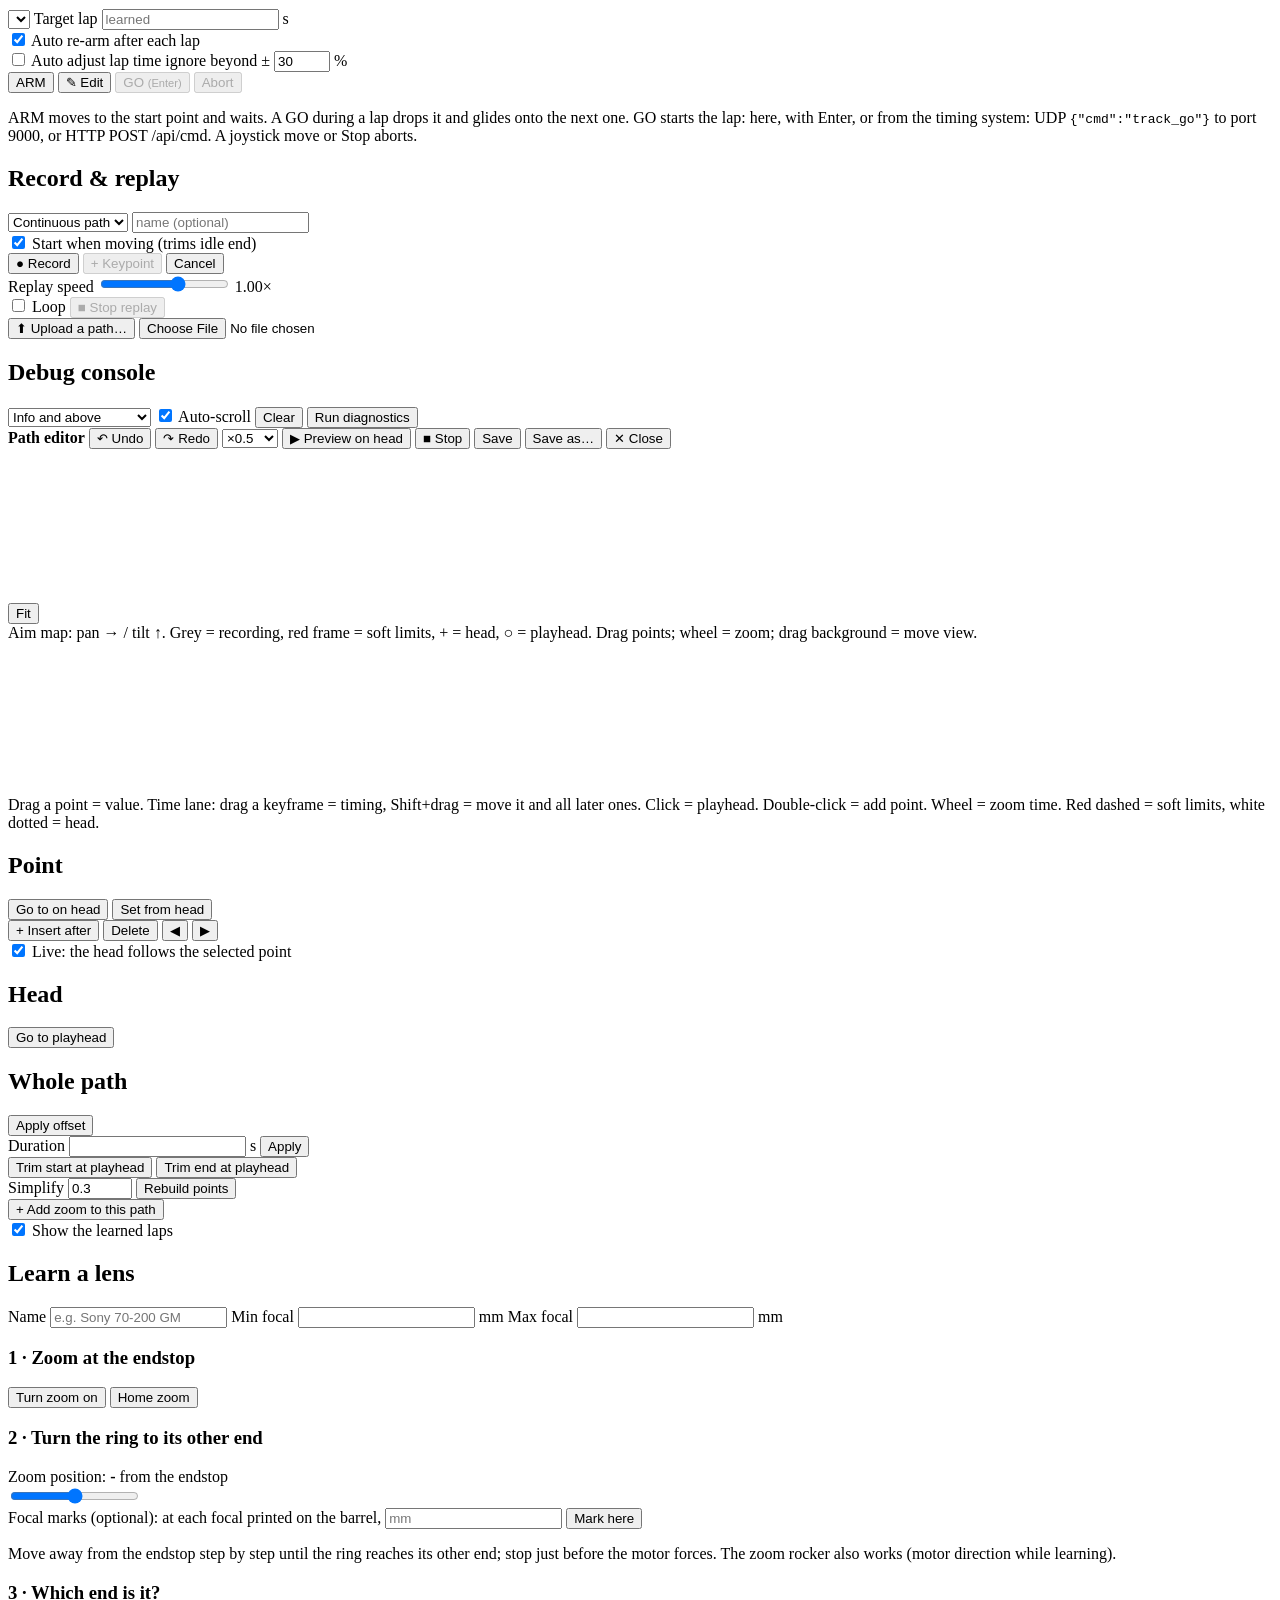
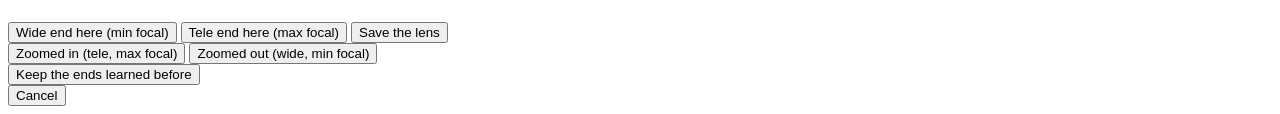
==== commit 4abf90dc: "Zoom servo on the SKR Pico SERVOS header, servo lens learning (v0.14.0) Firmware protocol v2: AXF_SE" ====
--- a/host/ptz/web/index.html
+++ b/host/ptz/web/index.html
@@ -401,26 +401,32 @@
         <label>Min focal <input id="lw-fmin" type="number" min="1" step="1" class="short"> mm</label>
         <label>Max focal <input id="lw-fmax" type="number" min="1" step="1" class="short"> mm</label>
       </div>
-      <h3>1 · Zoom at the endstop</h3>
+      <h3 id="lw-h1">1 · Zoom at the endstop</h3>
       <div class="row">
         <span id="lw-state" class="lw-state"></span>
         <button id="lw-on" class="small">Turn zoom on</button>
         <button id="lw-home" class="small">Home zoom</button>
       </div>
-      <h3>2 · Turn the ring to its other end</h3>
-      <div class="lw-pos">Zoom position: <b id="lw-pos">-</b> <span class="muted">from the endstop</span></div>
+      <h3 id="lw-h2">2 · Turn the ring to its other end</h3>
+      <div class="lw-pos">Zoom position: <b id="lw-pos">-</b> <span id="lw-pos-note" class="muted">from the endstop</span></div>
       <div id="lw-steps" class="lw-steps"></div>
+      <input id="lw-slider" type="range" class="lw-slider hidden" title="Zoom position (servo)">
       <div class="lw-marks">
-        <span class="muted">Focal marks (optional): at each focal printed on the barrel,</span>
+        <span id="lw-marks-label" class="muted">Focal marks (optional): at each focal printed on the barrel,</span>
         <input id="lw-mark-f" type="number" min="1" step="any" placeholder="mm" class="short">
         <button id="lw-mark" class="small" title="The ring is at this focal length now">Mark here</button>
         <div id="lw-marks" class="lw-chips"></div>
       </div>
-      <p class="hint">Move away from the endstop step by step until the ring reaches its other
+      <p id="lw-hint" class="hint">Move away from the endstop step by step until the ring reaches its other
         end; stop just before the motor forces. The zoom rocker also works (motor direction
         while learning).</p>
-      <h3>3 · Which end is it?</h3>
-      <div class="row lw-ends">
+      <h3 id="lw-h3">3 · Which end is it?</h3>
+      <div id="lw-servo-ends" class="row lw-ends hidden">
+        <button id="lw-mark-min" title="The zoom is at its widest: the min focal">Wide end here (min focal)</button>
+        <button id="lw-mark-max" title="The zoom is at its longest: the max focal">Tele end here (max focal)</button>
+        <button id="lw-save" class="primary" title="Save the lens with these marks">Save the lens</button>
+      </div>
+      <div id="lw-stepper-ends" class="row lw-ends">
         <button id="lw-tele" title="The picture is zoomed in: max focal">Zoomed in (tele, max focal)</button>
         <button id="lw-wide" title="The picture is zoomed out: min focal">Zoomed out (wide, min focal)</button>
       </div>
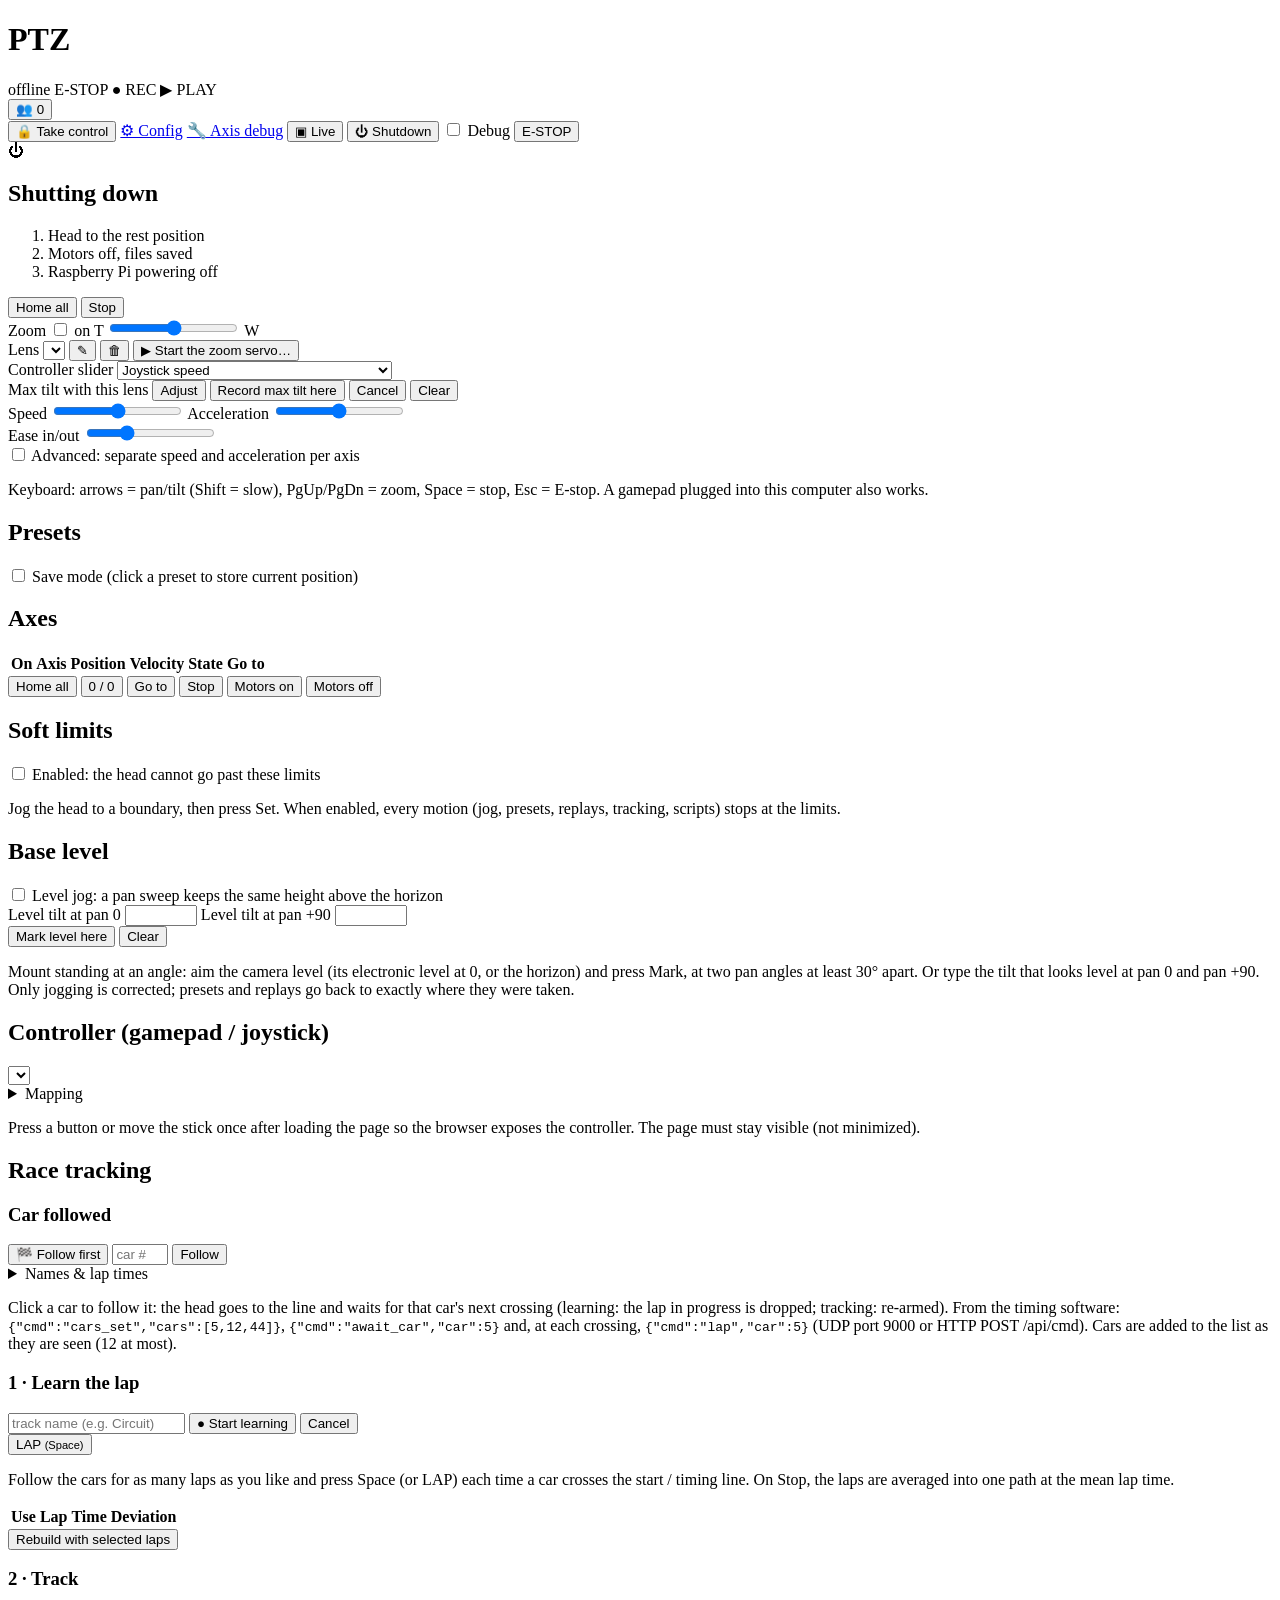
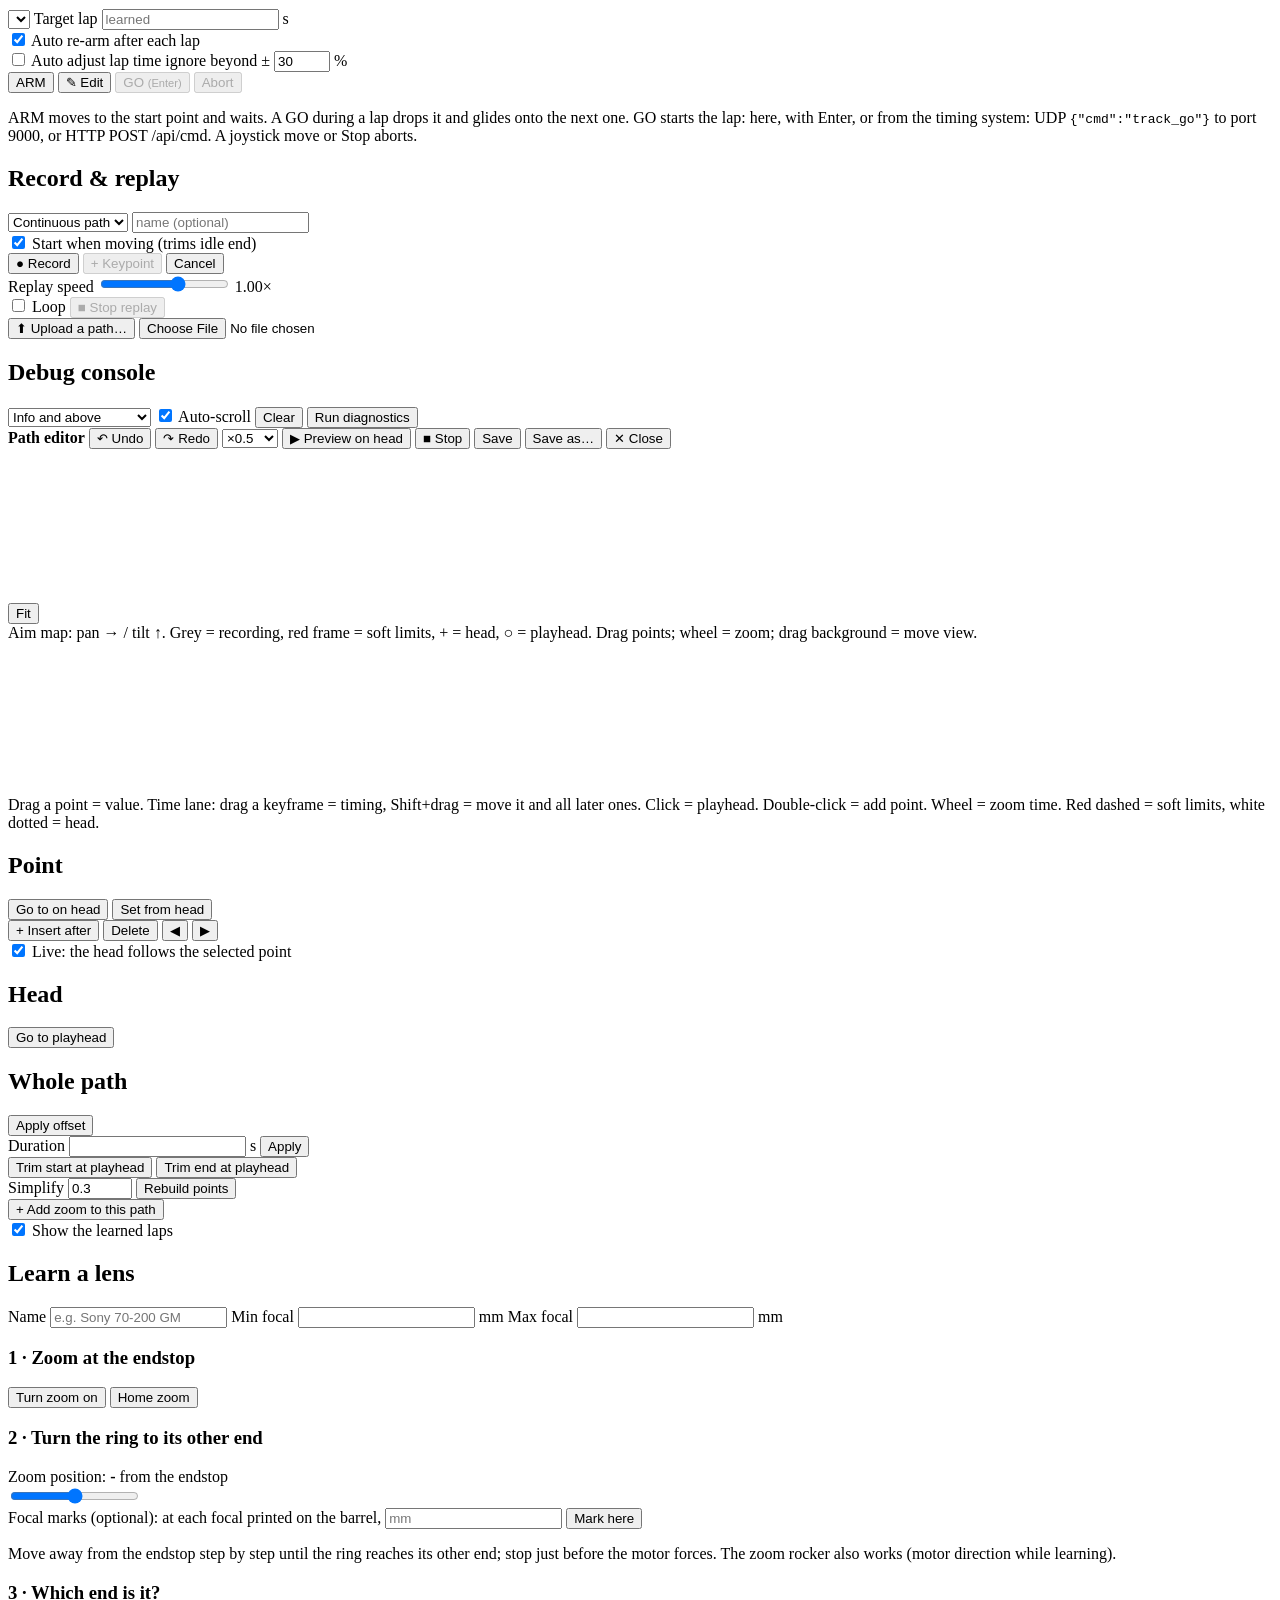
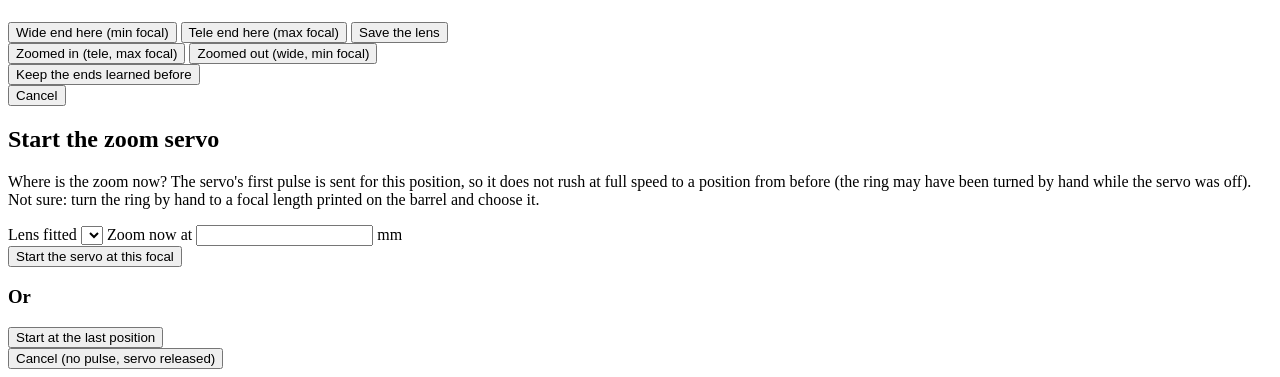
==== commit 08decbac: "Zoom servo safe start: ask where the zoom is before the first pulse (v0.16.0) A released servo may h" ====
--- a/host/ptz/web/index.html
+++ b/host/ptz/web/index.html
@@ -65,6 +65,7 @@
           <button id="btn-lens-edit" class="small" title="Learn this lens again">✎</button>
           <button id="btn-lens-del" class="small" title="Forget this lens">🗑</button>
           <span id="lens-info" class="lens-info"></span>
+          <button id="btn-servo-start" class="small hidden" title="The zoom servo is on but gets no pulse yet: say where the zoom is">▶ Start the zoom servo…</button>
         </div>
         <div id="gp-slider-row" class="lens-row hidden">
           <label for="gp-slider-mode">Controller slider</label>
@@ -436,6 +437,31 @@
     </div>
   </div>
 
+  <div id="servo-start" class="modal hidden">
+    <div class="modal-box">
+      <h2>Start the zoom servo</h2>
+      <p class="hint">Where is the zoom now? The servo's first pulse is sent for this
+        position, so it does not rush at full speed to a position from before (the ring
+        may have been turned by hand while the servo was off). Not sure: turn the ring by
+        hand to a focal length printed on the barrel and choose it.</p>
+      <div id="ss-lens-part">
+        <div class="lw-form">
+          <label>Lens fitted <select id="ss-lens"></select></label>
+          <label>Zoom now at <input id="ss-focal" type="number" min="1" step="any" class="short"> mm</label>
+        </div>
+        <div id="ss-quick" class="lw-steps"></div>
+        <div class="row"><button id="ss-go" class="primary">Start the servo at this focal</button></div>
+        <h3>Or</h3>
+      </div>
+      <div class="row">
+        <button id="ss-last" title="Only if the ring was not turned by hand since the servo was last on">Start at the last position</button>
+        <span id="ss-last-note" class="muted"></span>
+      </div>
+      <div id="ss-msg" class="lw-msg"></div>
+      <div class="row lw-foot"><button id="ss-cancel" class="small ghost">Cancel (no pulse, servo released)</button></div>
+    </div>
+  </div>
+
   <script src="/static/app.js"></script>
   <script src="/static/editor.js"></script>
 </body>
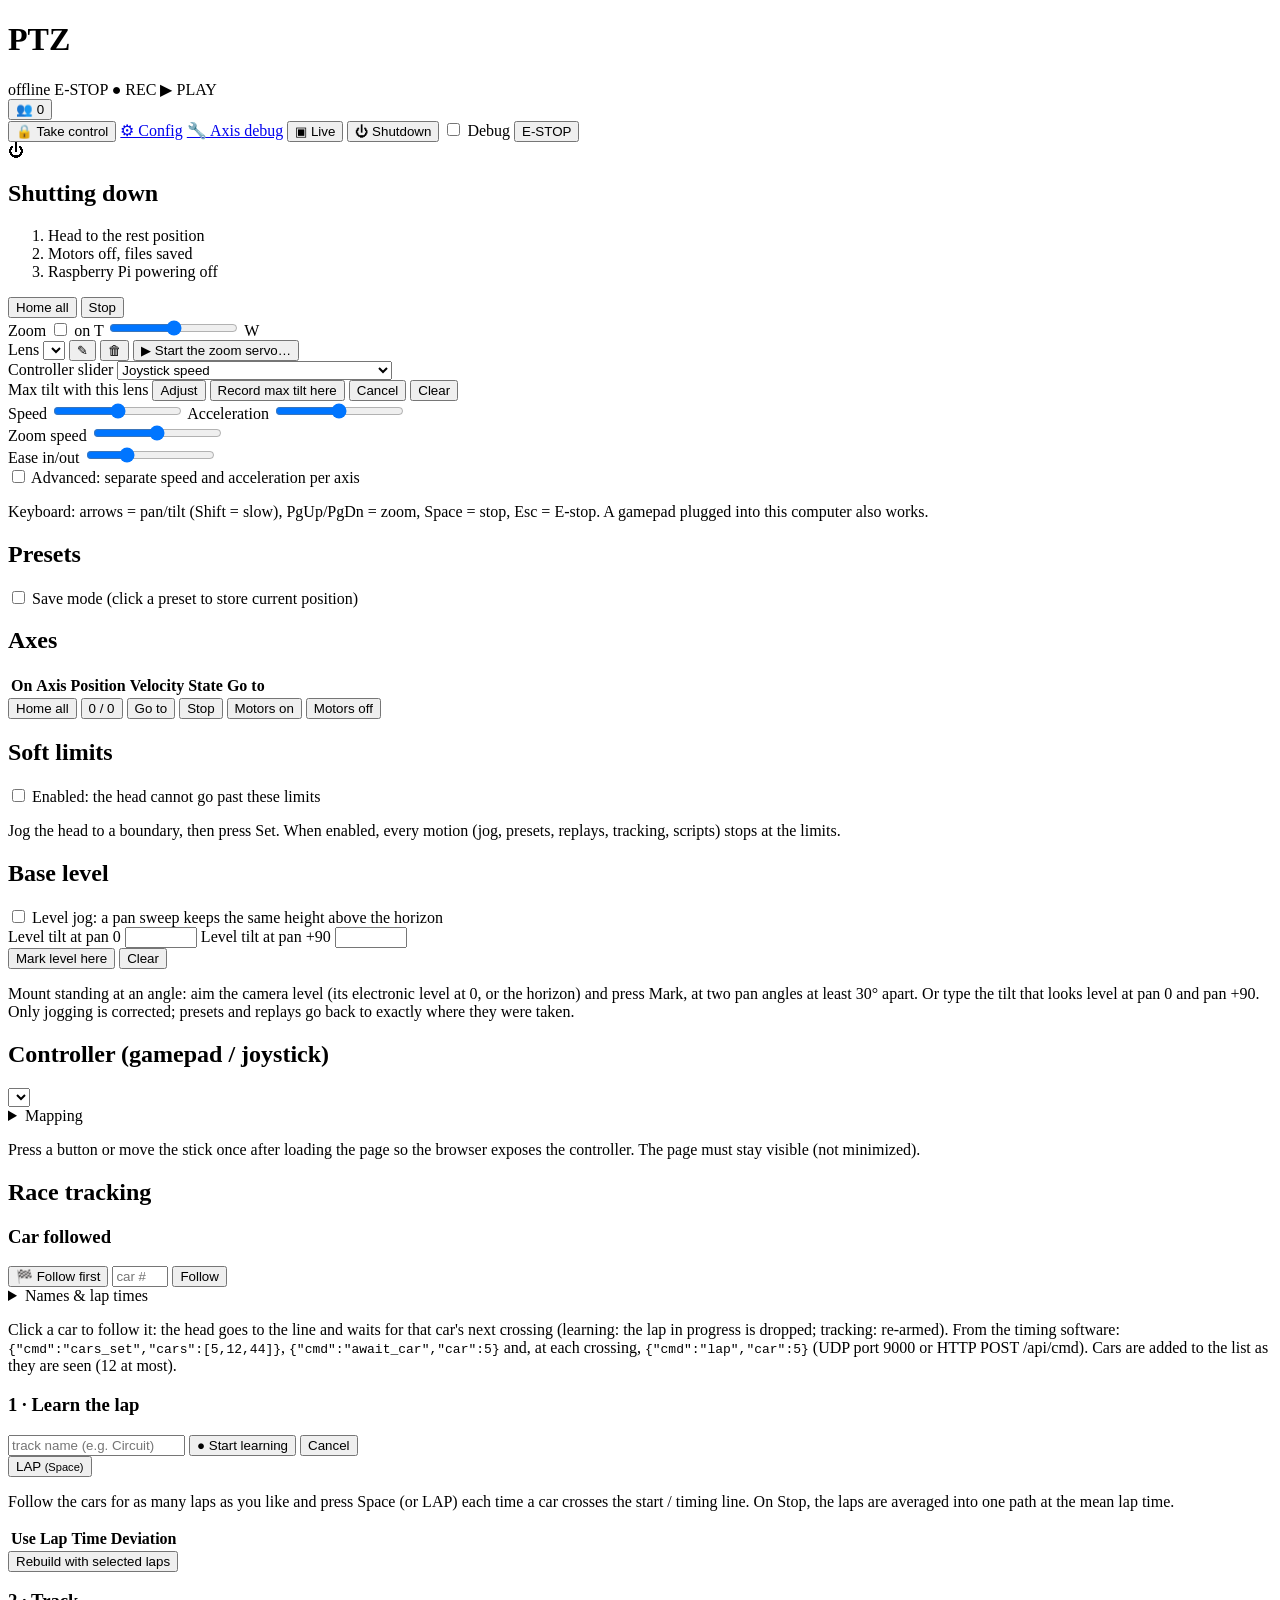
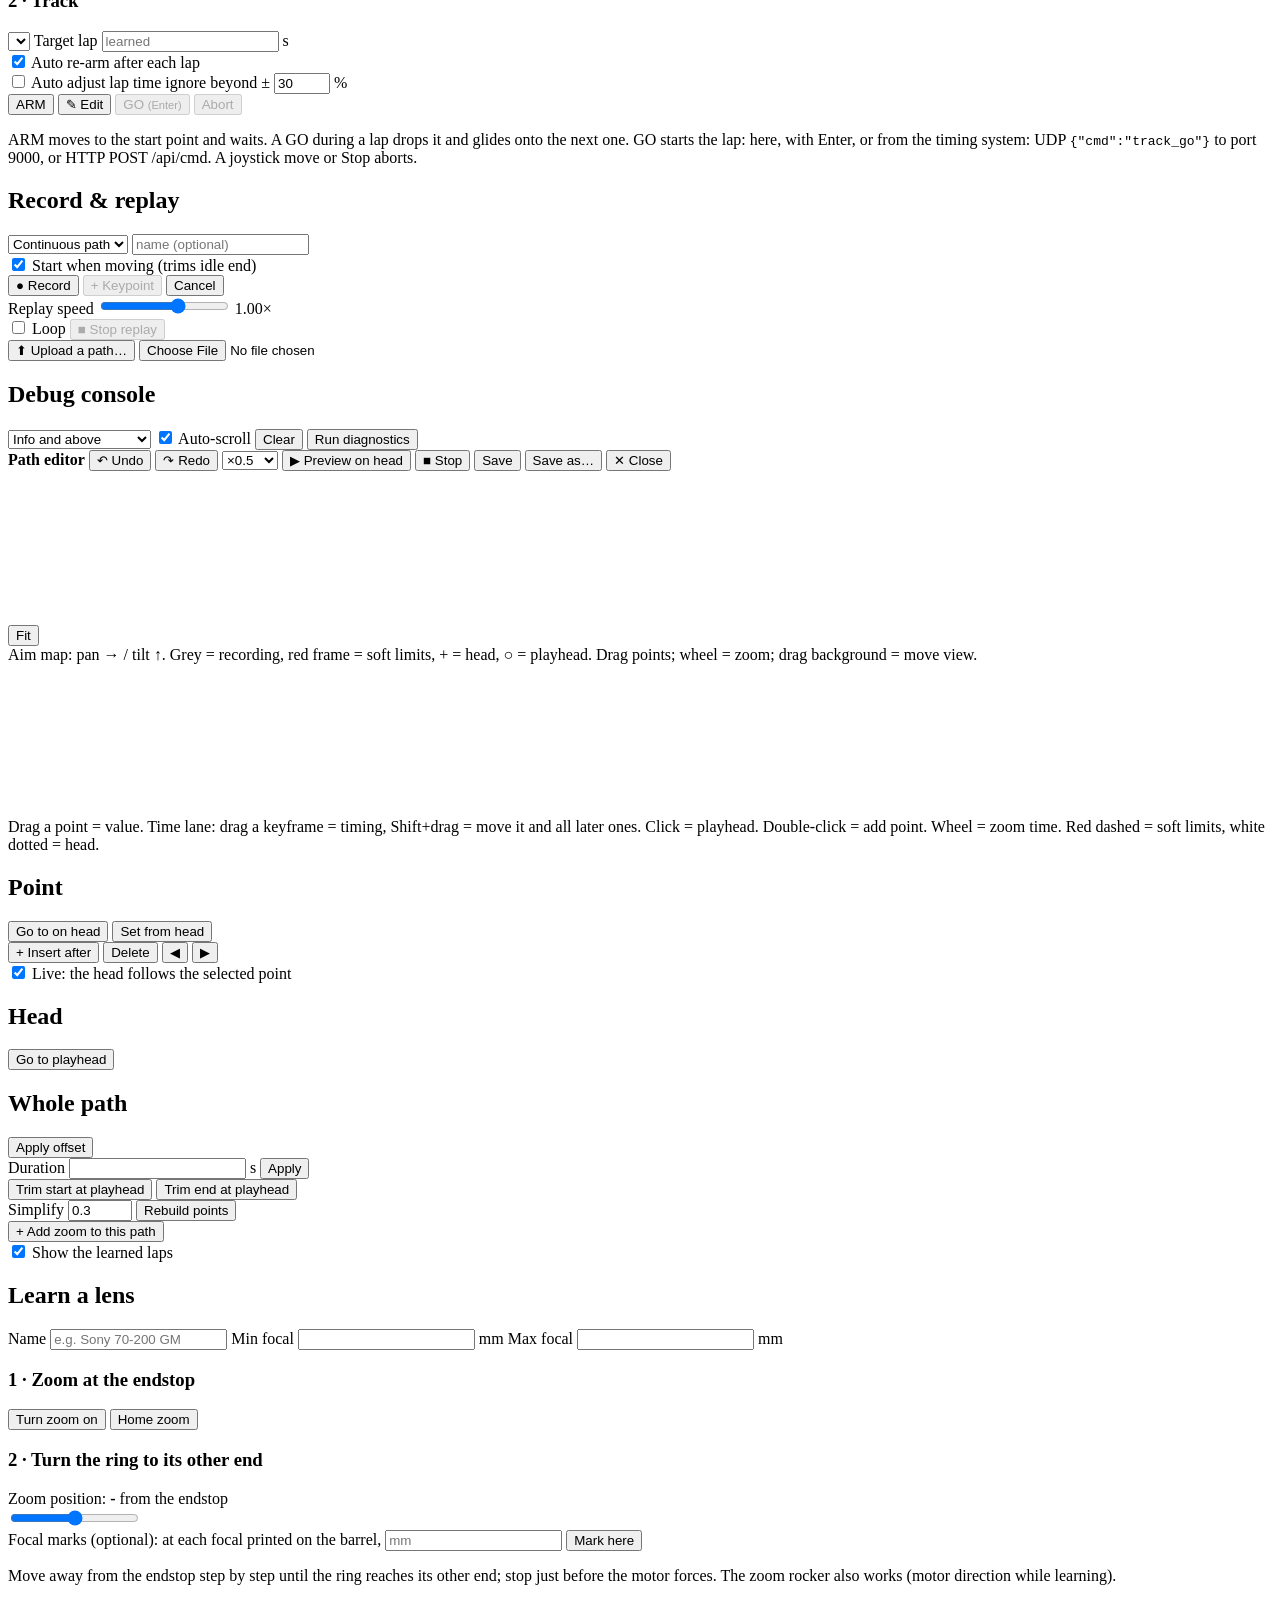
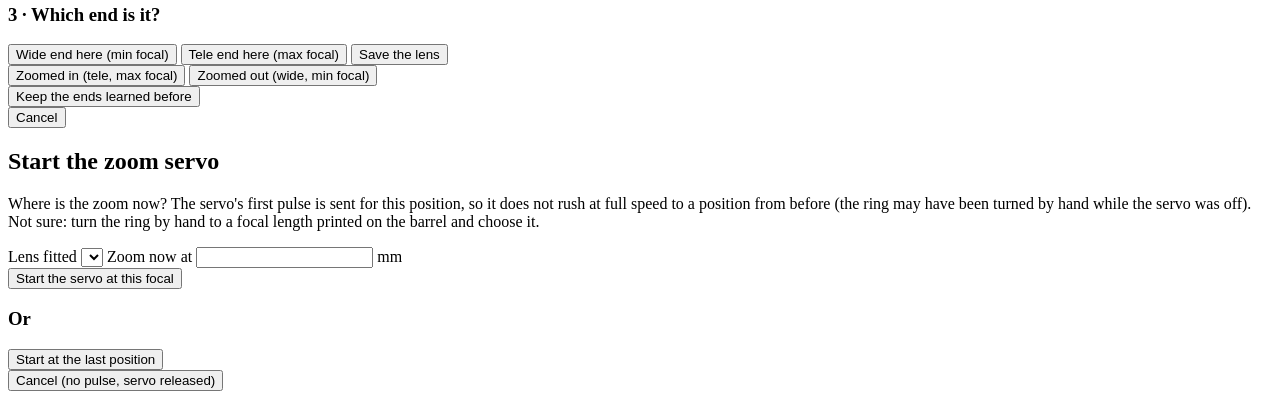
==== commit e55b5662: "Zoom speed in focal mm/s with a lens selected (v0.17.0) A lens's zoom ring is not linear: the same s" ====
--- a/host/ptz/web/index.html
+++ b/host/ptz/web/index.html
@@ -94,6 +94,11 @@
             <span id="accel-val" class="val"></span>
           </div>
           <table id="axis-sliders" class="axis-sliders hidden"><tbody></tbody></table>
+          <div id="zoom-speed-row" class="sliders hidden" title="Zoom speed with the lens selected, in focal mm/s: the servo speed follows the lens's ring (even zooming where the ring is not linear), capped by the servo's max_velocity">
+            <label for="zoom-speed">Zoom speed</label>
+            <input id="zoom-speed" type="range" min="0.5" max="100" step="any">
+            <span id="zoom-speed-val" class="val"></span>
+          </div>
           <div class="sliders">
             <label for="smoothing">Ease in/out</label>
             <input id="smoothing" type="range" min="0" max="1" step="0.05" value="0.3">
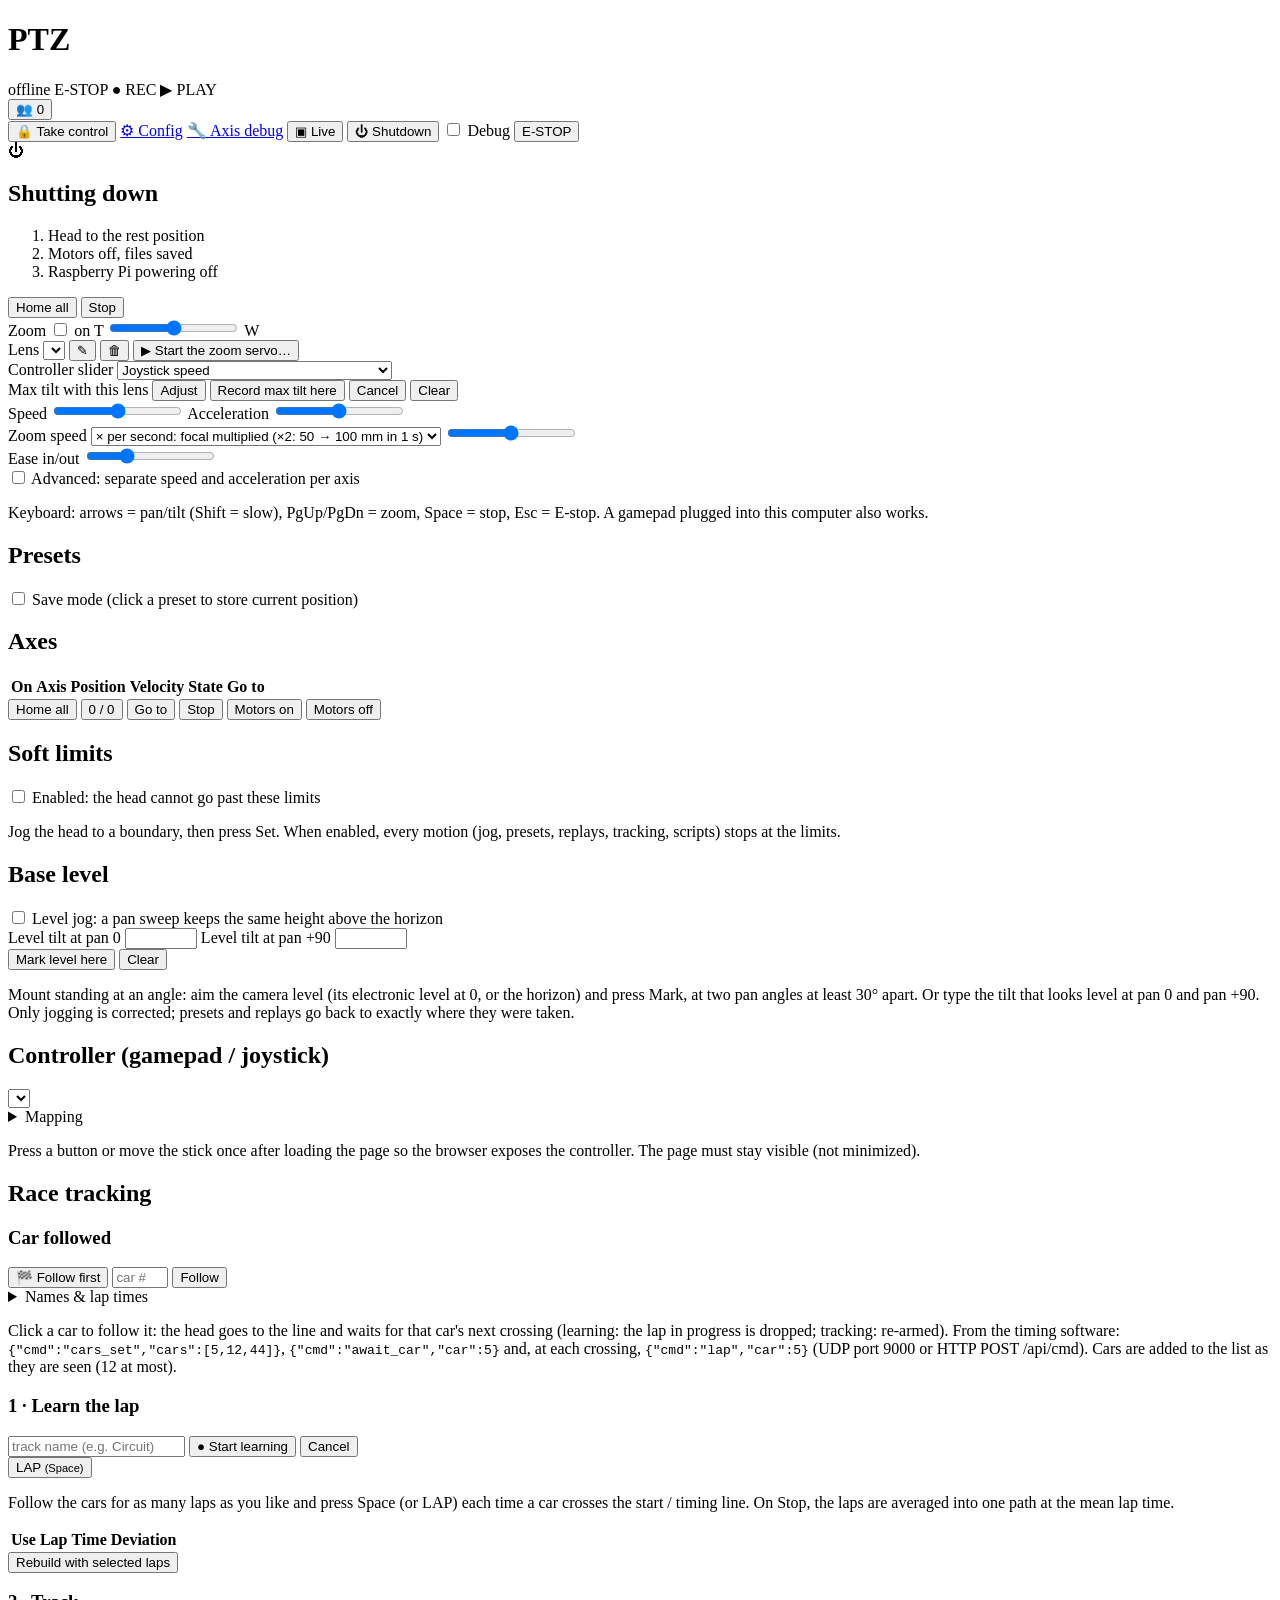
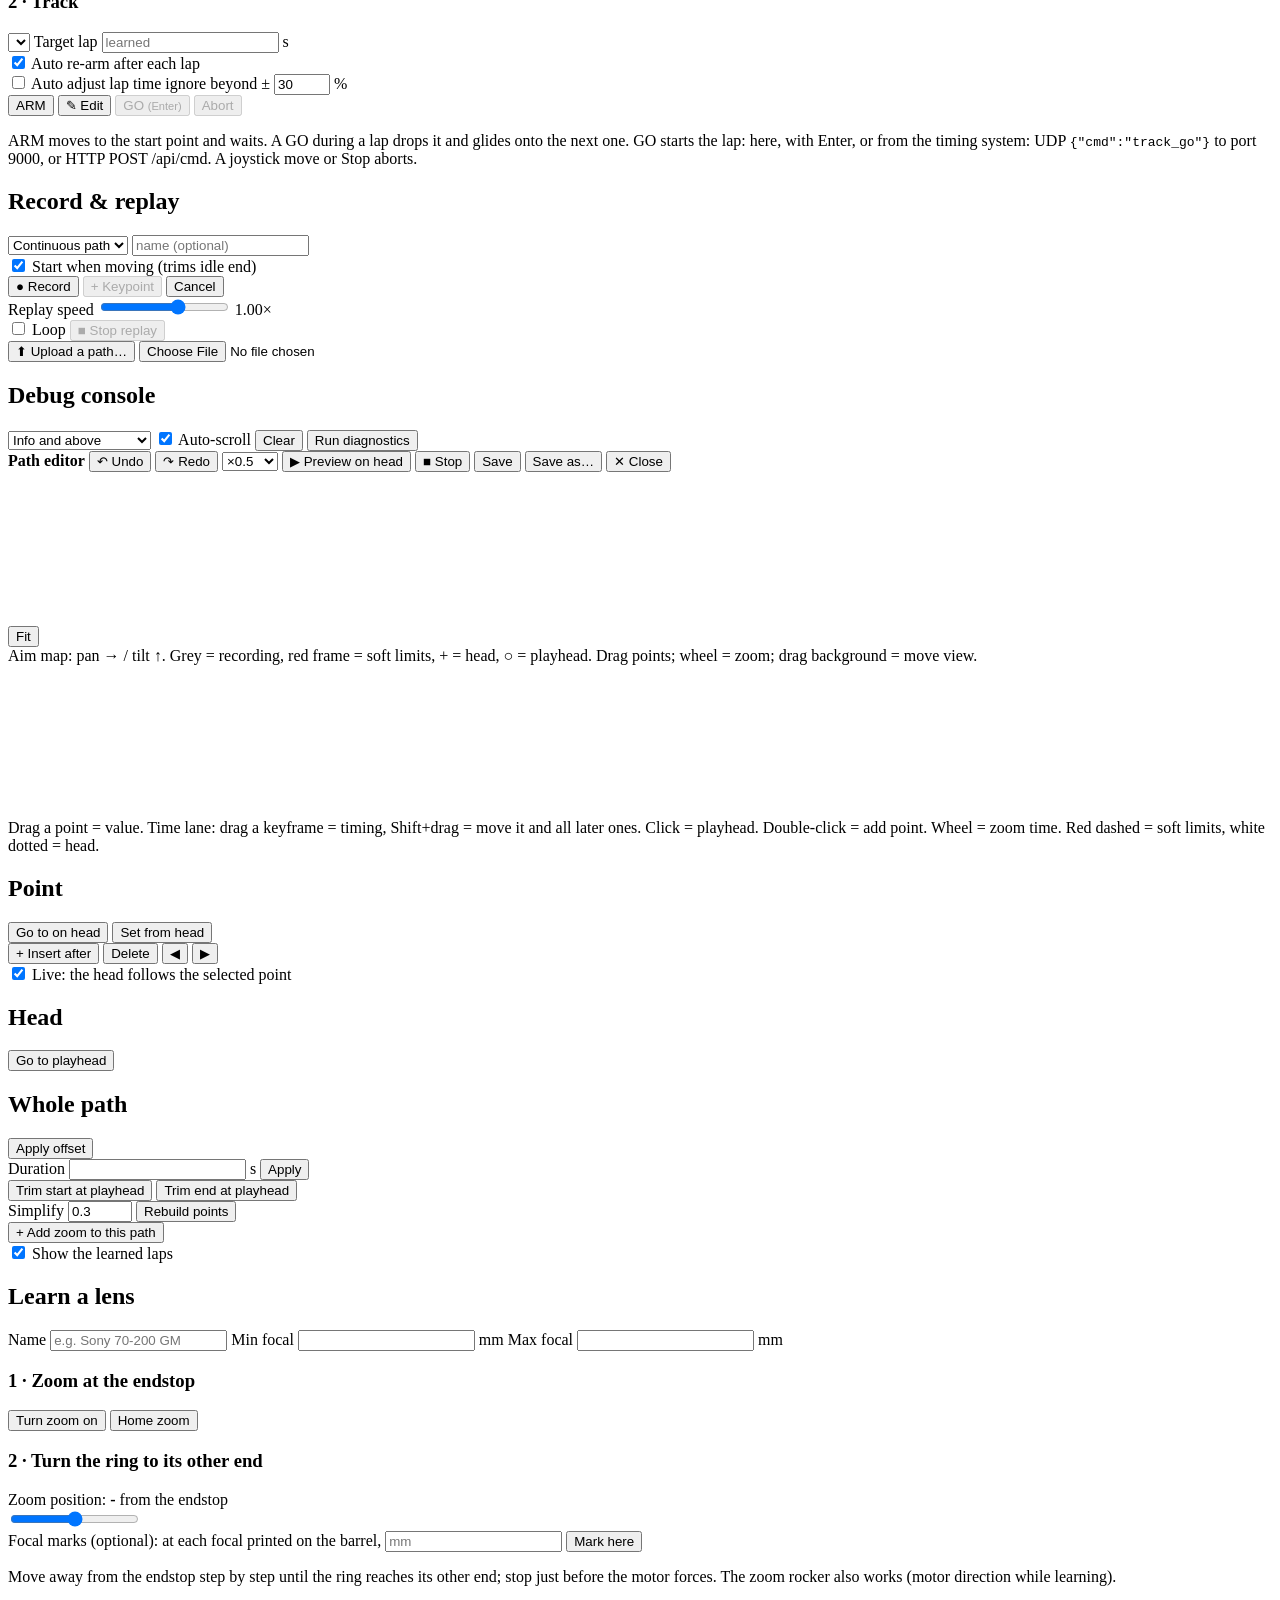
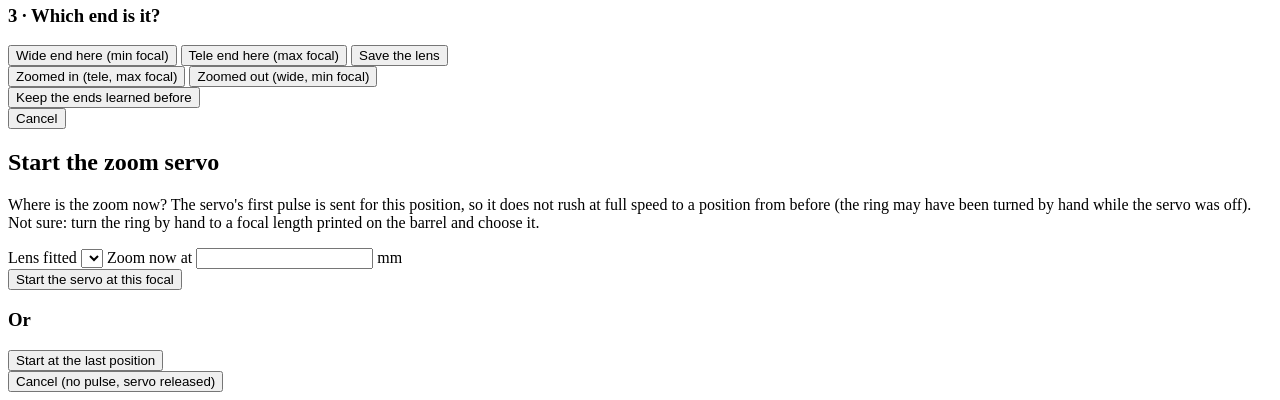
==== commit fb0fff2c: "Zoom speed modes: x per second, focal mm/s or ring %/s (v0.18.0) A constant mm/s zooms very fast at " ====
--- a/host/ptz/web/index.html
+++ b/host/ptz/web/index.html
@@ -94,9 +94,15 @@
             <span id="accel-val" class="val"></span>
           </div>
           <table id="axis-sliders" class="axis-sliders hidden"><tbody></tbody></table>
-          <div id="zoom-speed-row" class="sliders hidden" title="Zoom speed with the lens selected, in focal mm/s: the servo speed follows the lens's ring (even zooming where the ring is not linear), capped by the servo's max_velocity">
-            <label for="zoom-speed">Zoom speed</label>
-            <input id="zoom-speed" type="range" min="0.5" max="100" step="any">
+          <div id="zoom-speed-row" class="sliders hidden" title="Zoom speed with the lens selected (jog at full deflection, go to, presets). × and mm: the servo speed follows the lens's ring so the focal length changes evenly; capped by the servo's max_velocity">
+            <label for="zoom-speed-mode">Zoom speed</label>
+            <select id="zoom-speed-mode" class="zs-mode">
+              <option value="ratio">× per second: focal multiplied (×2: 50 → 100 mm in 1 s)</option>
+              <option value="focal">mm per second of focal length</option>
+              <option value="ring">% per second of the ring (servo speed)</option>
+            </select>
+            <span></span>
+            <input id="zoom-speed" type="range" step="any">
             <span id="zoom-speed-val" class="val"></span>
           </div>
           <div class="sliders">
